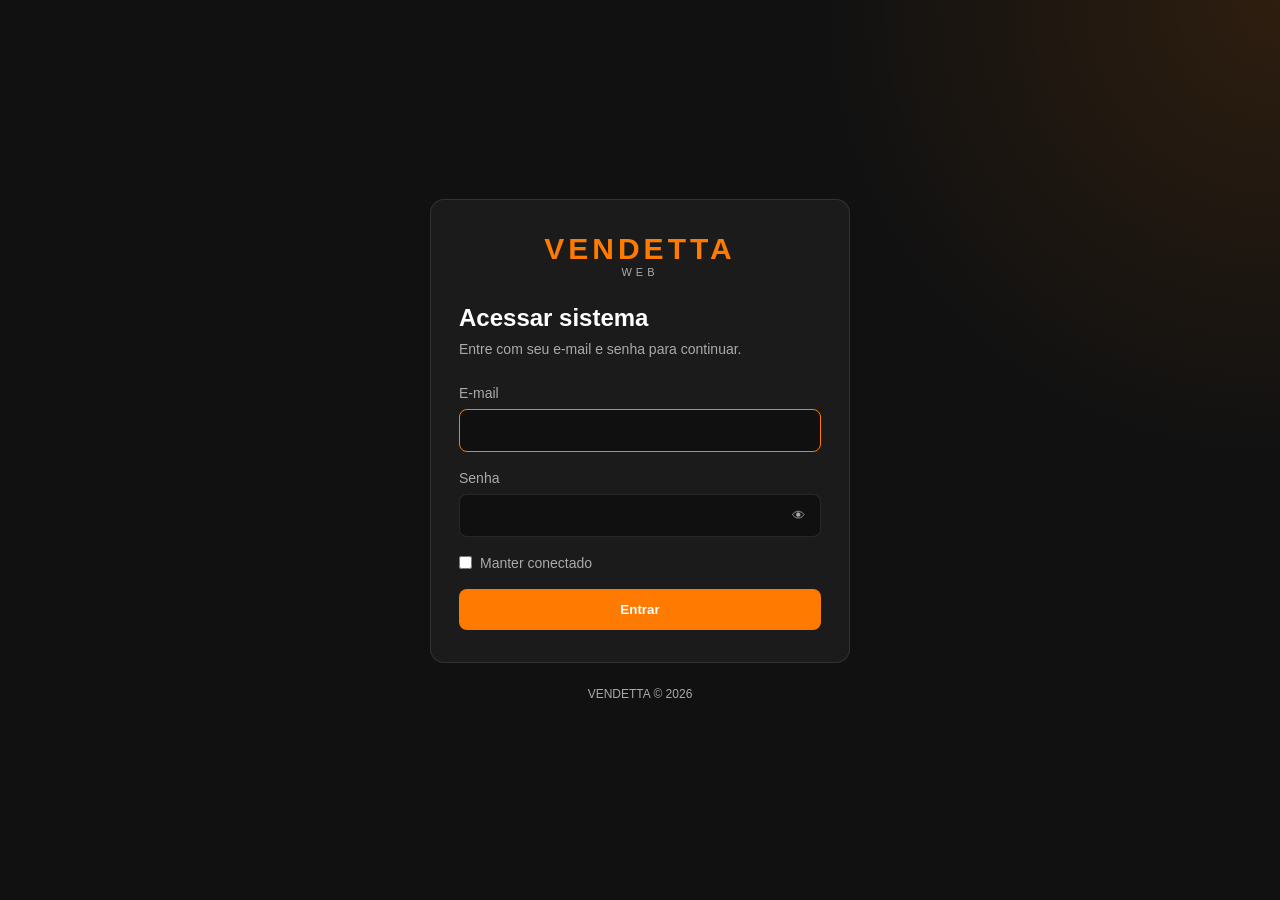
==== app.html @ 0b942e64 "." ====
<!DOCTYPE html>
<html lang="pt-BR">
<head>
    <meta charset="UTF-8">
    <meta name="viewport" content="width=device-width, initial-scale=1.0">
    <link rel="icon" href="data:image/svg+xml,%3Csvg xmlns=%27http://www.w3.org/2000/svg%27 viewBox=%270 0 64 64%27%3E%3Crect width=%2764%27 height=%2764%27 rx=%2714%27 fill=%27%23111%27/%3E%3Ctext x=%2732%27 y=%2748%27 font-family=%27Arial%27 font-size=%2744%27 font-weight=%27bold%27 text-anchor=%27middle%27 fill=%27%23ff7a00%27%3EV%3C/text%3E%3C/svg%3E">
    <title>Vendetta WEB</title>
    <link rel="stylesheet" href="assets/css/base.css">
    <link rel="stylesheet" href="assets/css/components.css">
    <link rel="stylesheet" href="assets/css/calculadora.css">
    <link rel="stylesheet" href="assets/css/encomendas.css">
    <link rel="stylesheet" href="assets/css/perimetros.css">
    <link rel="stylesheet" href="assets/css/horario.css">
    <link rel="stylesheet" href="assets/css/crafts.css">
    <link rel="stylesheet" href="assets/css/crafts-calculo.css">
    <link rel="stylesheet" href="assets/css/rotas.css">
    <link rel="stylesheet" href="assets/css/sidebar.css">
    <script src="assets/js/config.js"></script>
    <script src="assets/js/auth.js"></script>
    <script>protegerPagina();</script>
</head>
<body>
    <button class="sidebar-toggle" id="sidebarToggle" type="button" aria-label="Abrir menu" aria-expanded="false">☰</button>
    <div class="sidebar-backdrop" id="sidebarBackdrop"></div>
    <div class="app-layout">
        <aside class="sidebar" id="sidebar">
            <a class="sidebar-brand" href="#" onclick="mostrarPagina('crafts', document.querySelector('[data-page=crafts]')); return false;">
                <span class="brand-name">VENDETTA</span>
                <span class="brand-subtitle">WEB</span>
            </a>
            <div class="sidebar-section-label">MENU PRINCIPAL</div>
            <nav class="sidebar-menu" aria-label="Menu principal">
                <button class="menu-btn active" data-page="crafts" onclick="mostrarPagina('crafts', this)">
                    <span class="menu-icon">▤</span><span>Crafts</span>
                </button>
                <button class="menu-btn" data-page="encomendas" onclick="mostrarPagina('encomendas', this)">
                    <span class="menu-icon">▣</span><span>Encomendas</span>
                </button>
                <button class="menu-btn" data-page="perimetros" onclick="mostrarPagina('perimetros', this)">
                    <span class="menu-icon">◎</span><span>Perímetros</span>
                </button>
                <button class="menu-btn" data-page="rotas" onclick="mostrarPagina('rotas', this)">
                    <span class="menu-icon">➜</span><span>Rotas</span>
                </button>
                <button class="menu-btn" data-page="horario" onclick="mostrarPagina('horario', this)">
                    <span class="menu-icon">◷</span><span>Horário de Pista</span>
                </button>
            </nav>
            <div class="sidebar-bottom">
                <div class="sidebar-user">Olá, <strong id="usuarioLogado">Carregando...</strong></div>
                <button type="button" class="sidebar-logout" onclick="logout()">↪ <span>Sair</span></button>
            </div>
        </aside>
        <div class="app-main">
            <header class="mobile-header">
                <span>VENDETTA <small>WEB</small></span>
            </header>
    <main class="container">
        <!-- AVISO: dados antigos salvos só neste navegador -->
        <div id="avisoMigracao" class="aviso-app so-editor hidden">
            <div>
                <strong>Dados antigos encontrados neste navegador</strong>
                <p id="avisoMigracaoTexto"></p>
            </div>
            <div class="aviso-app-acoes">
                <button type="button" id="btnMigrar" class="btn-primary" onclick="executarMigracao()">Enviar para o banco</button>
                <button type="button" class="btn-secondary" onclick="dispensarMigracao()">Agora não</button>
            </div>
        </div>

<!-- ENCOMENDAS  -->
        <section id="pagina-encomendas" class="pagina hidden">
            <div class="page-header">
                <div>
                    <span class="section-label">
                        ENCOMENDAS
                    </span>
                    <h1>
                        Gerenciamento de Encomendas
                    </h1>
                    <p>
                        Crie e acompanhe as encomendas dos produtos.
                    </p>
                </div>
                <button type="button" class="btn-primary so-editor" onclick="abrirModalEncomenda()">
                    + Nova Encomenda
                </button>
            </div>
            <!-- ESTATISTICAS -->
            <div class="encomendas-stats">
                <div class="stat-card">
                    <span class="stat-icon">
                        📦
                    </span>
                    <div>
                        <small>
                            Total
                        </small>
                        <strong id="totalEncomendas">
                            0
                        </strong>
                    </div>
                </div>
                <div class="stat-card">
                    <span class="stat-icon">
                        🟠
                    </span>
                    <div>
                        <small>
                            Pendentes
                        </small>
                        <strong id="encomendasPendentes">
                            0
                        </strong>
                    </div>
                </div>
                <div class="stat-card">
                    <span class="stat-icon">
                        🟢
                    </span>
                    <div>
                        <small>
                            Concluídas
                        </small>
                        <strong id="encomendasConcluidas">
                            0
                        </strong>
                    </div>
                </div>
            </div>
            <!-- FILTROS  -->
            <div class="card encomendas-filtros">
                <div class="input-group">
                    <label for="pesquisaEncomenda">
                        Pesquisar
                    </label>
                    <input type="text" id="pesquisaEncomenda" placeholder="Produto ou cliente..."
                        oninput="mostrarEncomendas()">
                </div>
                <div class="input-group">
                    <label for="filtroProdutoEncomenda">
                        Produto
                    </label>
                    <select id="filtroProdutoEncomenda" onchange="mostrarEncomendas()">
                        <option value="">
                            Todos os produtos
                        </option>
                    </select>
                </div>
                <div class="input-group">
                    <label for="filtroStatusEncomenda">
                        Status
                    </label>
                    <select id="filtroStatusEncomenda" onchange="mostrarEncomendas()">
                        <option value="">
                            Todos
                        </option>
                        <option value="Pendente">
                            Pendentes
                        </option>
                        <option value="Concluída">
                            Concluídas
                        </option>
                    </select>
                </div>
            </div>
            <!-- CARREGANDO / ERRO -->
            <div id="encomendasAviso" class="aviso-lista hidden"></div>
            <!-- LISTA -->
            <div id="listaEncomendas" class="encomendas-grid"></div>
            <!-- VAZIO  -->
            <div id="encomendasVazio" class="card empty-state hidden">
                <span>
                    📦
                </span>
                <h3>
                    Nenhuma encomenda encontrada
                </h3>
                <p>
                    Crie uma nova encomenda para começar.
                </p>
            </div>
            <!-- MODAL DE ENCOMENDAS -->
            <div id="modalEncomenda" class="modal-overlay hidden">
                <div class="modal-card">
                    <!-- CABEÇALHO -->
                    <div class="modal-header">
                        <div>
                            <span class="section-label">
                                ENCOMENDAS
                            </span>
                            <h2 id="modalEncomendaTitulo">
                                Nova Encomenda
                            </h2>
                        </div>
                        <button type="button" class="modal-close" onclick="fecharModalEncomenda()">
                            ×
                        </button>
                    </div>
                    <!-- FORMULÁRIO -->
                    <form id="formEncomenda" onsubmit="salvarEncomenda(event)">
                        <input type="hidden" id="encomendaId">
                        <!-- CAMPOS -->
                        <div class="form-grid">
                            <!-- PRODUTO -->
                            <div class="input-group">
                                <label for="encomendaProduto">
                                    Produto
                                </label>
                                <select id="encomendaProduto" onchange="atualizarValorEncomenda()" required>
                                    <option value="">
                                        Selecione um produto
                                    </option>
                                </select>
                            </div>
                            <!-- QUANTIDADE -->
                            <div class="input-group">
                                <label for="encomendaQuantidade">
                                    Quantidade
                                </label>
                                <input type="number" id="encomendaQuantidade" min="1" value="1"
                                    oninput="atualizarValorEncomenda()" required>
                            </div>
                            <!-- TIPO -->
                            <div class="input-group">
                                <label for="encomendaTipo">
                                    Tipo de Cliente
                                </label>
                                <select id="encomendaTipo" onchange="atualizarValorEncomenda()" required>
                                    <option value="CNPJ">
                                        CNPJ
                                    </option>
                                    <option value="CPF">
                                        CPF
                                    </option>
                                    <option value="Parceria">
                                        Parceria
                                    </option>
                                    <option value="Aliado">
                                        Aliado
                                    </option>
                                </select>
                            </div>
                            <!-- CLIENTE -->
                            <div class="input-group">
                                <label for="encomendaCliente">
                                    Cliente
                                </label>
                                <input type="text" id="encomendaCliente" placeholder="Nome do Cliente...">
                            </div>
                        </div>
                        <!-- VALOR -->
                        <div id="valorEncomendaPreview" class="valor-encomenda-preview">
                            Selecione um produto
                        </div>
                        <!-- OBSERVAÇÕES -->
                        <div class="input-group">
                            <label for="encomendaObservacoes">
                                Observações
                            </label>
                            <textarea id="encomendaObservacoes" rows="4"
                                placeholder="Observações da encomenda..."></textarea>
                        </div>
                        <!-- BOTÕES -->
                        <div class="modal-actions">
                            <button type="button" class="btn-secondary" onclick="fecharModalEncomenda()">
                                Cancelar
                            </button>
                            <button type="submit" class="btn-primary">
                                Salvar Encomenda
                            </button>
                        </div>
                    </form>
                </div>
            </div>
        </section>

        <!-- ======================================
             PERÍMETROS (somente visualização; dados em dados-perimetros.js)
        ======================================= -->

        <section id="pagina-perimetros" class="pagina hidden">

            <div class="page-title">
                <span class="result-label">PERÍMETROS</span>
                <h1>Perímetros</h1>
                <p>Escolha um perímetro para ver a imagem.</p>
            </div>

            <div class="card">
                <h2>Visualizar perímetro</h2>

                <div class="form-group">
                    <label for="perimetroSelect">Perímetro</label>
                    <select id="perimetroSelect" onchange="mostrarPerimetro()">
                        <option value="">Selecione um perímetro</option>
                    </select>
                </div>

                <div id="perimetroVazio" class="perimetro-vazio"></div>

                <div id="perimetroViewer" class="perimetro-viewer hidden">
                    <div class="perimetro-viewer-header">
                        <div>
                            <h3 id="perimetroNome"></h3>
                            <small id="perimetroDescricao"></small>
                        </div>
                        <div class="perimetro-actions">
                            <button type="button" class="btn-editar-perimetro" onclick="abrirImagemPerimetro()">Ampliar</button>
                        </div>
                    </div>

                    <div class="perimetro-imagem-wrap">
                        <p id="perimetroAviso" class="perimetro-carregando hidden"></p>
                        <img id="perimetroImagem" alt="" onclick="abrirImagemPerimetro()">
                    </div>
                </div>
            </div>

            <!-- AMPLIAR -->
            <div id="perimetroLightbox" class="perimetro-lightbox hidden" onclick="fecharImagemPerimetro()">
                <button type="button" class="perimetro-lightbox-fechar" aria-label="Fechar" onclick="fecharImagemPerimetro()">×</button>
                <img id="perimetroLightboxImg" alt="">
            </div>

        </section>


        <!-- ======================================
             HORÁRIO DE PISTA
        ======================================= -->

        <section id="pagina-horario" class="pagina hidden">

            <div class="page-title">
                <span class="result-label">HORÁRIO DE PISTA</span>
                <h1>Horário de Pista</h1>
                <p>Informe o horário do jogo e descubra que horas será meia-noite no jogo.
                    10 minutos de Brasília equivalem a 1 hora no jogo.</p>
            </div>

            <div class="card">
                <h2>Calcular meia-noite</h2>

                <form id="formHorario" onsubmit="calcularHorarioPista(event)">
                    <div class="horario-campos">
                        <div class="form-group">
                            <label for="horarioJogo">Horário no jogo</label>
                            <input type="time" id="horarioJogo" step="60" required>
                        </div>

                    </div>

                    <button type="submit" class="btn-primary">Calcular</button>
                </form>
            </div>

            <div id="horarioResultado" class="card hidden">
                <span class="result-label">PRÓXIMA MEIA-NOITE NO JOGO</span>
                <div id="horarioMeiaNoite" class="horario-grande">--:--:--</div>
                <div id="horarioMeiaNoiteDia" class="horario-dia"></div>

                <div class="horario-stats">
                    <div class="horario-stat">
                        <span>Faltam (tempo real)</span>
                        <strong id="horarioFaltam">--</strong>
                    </div>
                    <div class="horario-stat">
                        <span>Horas de jogo até lá</span>
                        <strong id="horarioFaltamJogo">--</strong>
                    </div>
                    <div class="horario-stat">
                        <span>Agora no jogo (estimado)</span>
                        <strong id="horarioAgoraJogo">--:--</strong>
                    </div>
                </div>

                <h3 class="horario-subtitulo">Próximas meias-noites</h3>
                <ul id="horarioLista" class="horario-lista"></ul>

                <p id="horarioBase" class="horario-base"></p>

                <button type="button" class="btn-secondary" onclick="limparHorarioPista()">Limpar</button>
            </div>

        </section>


        <!-- ======================================
             CRAFTS (somente visualização; dados em dados-crafts.js)
        ======================================= -->

        <section id="pagina-crafts" class="pagina">

            <div class="page-title">
                <span class="result-label">CRAFTS</span>
                <h1>Crafts</h1>
                <p>Consulte os materiais de cada craft. Clique em um craft para calcular a quantidade, os intermediários, o total de matéria-prima e o valor.</p>
            </div>

            <div class="card crafts-filtros">
                <div class="form-group">
                    <label for="pesquisaCraft">Pesquisar</label>
                    <input type="text" id="pesquisaCraft" placeholder="Nome do craft ou do material..." oninput="mostrarCrafts()">
                </div>

                <div class="form-group">
                    <label for="filtroCategoriaCraft">Categoria</label>
                    <select id="filtroCategoriaCraft" onchange="mostrarCrafts()">
                        <option value="">Todas as categorias</option>
                    </select>
                </div>
            </div>

            <div id="listaCrafts" class="crafts-grid"></div>
            <div id="craftsVazio" class="perimetro-vazio hidden"></div>

            <!-- JANELA: quantidade e materiais necessários -->
            <div id="craftModal" class="craft-modal-overlay hidden" onclick="fecharCraft(event)">
                <div class="craft-modal" role="dialog" aria-modal="true" aria-labelledby="craftModalTitulo">
                    <button type="button" class="craft-modal-fechar" aria-label="Fechar" onclick="fecharCraft()">×</button>

                    <span id="craftModalCategoria" class="craft-categoria"></span>
                    <h2 id="craftModalTitulo"></h2>
                    <p id="craftModalProduz" class="craft-modal-sub"></p>

                    <div class="form-group">
                        <label for="craftQuantidade">Quantidade desejada</label>
                        <input type="number" id="craftQuantidade" min="1" step="1" inputmode="numeric" oninput="calcularCraftSelecionado()">
                    </div>

                    <div id="craftResultado"></div>
                </div>
            </div>

        </section>

        <!-- ======================================
             ROTAS (somente visualização; dados em dados-rotas.js)
        ======================================= -->

        <section id="pagina-rotas" class="pagina hidden">

            <div class="page-title">
                <span class="result-label">ROTAS</span>
                <h1>Rotas</h1>
                <p>Escolha uma rota para ver a imagem.</p>
            </div>

            <div class="card">
                <h2>Visualizar rota</h2>

                <div class="form-group">
                    <label for="rotaSelect">Rota</label>
                    <select id="rotaSelect" onchange="mostrarRota()">
                        <option value="">Selecione uma rota</option>
                    </select>
                </div>

                <div id="rotaVazio" class="perimetro-vazio"></div>

                <div id="rotaViewer" class="perimetro-viewer hidden">
                    <div class="perimetro-viewer-header">
                        <div>
                            <h3 id="rotaNome"></h3>
                            <small id="rotaDescricao"></small>
                        </div>
                        <div class="perimetro-actions">
                            <button type="button" class="btn-editar-perimetro" onclick="abrirImagemRota()">Ampliar</button>
                        </div>
                    </div>

                    <div class="perimetro-imagem-wrap">
                        <p id="rotaAviso" class="perimetro-carregando hidden"></p>
                        <img id="rotaImagem" alt="" onclick="abrirImagemRota()">
                    </div>
                </div>
            </div>

            <!-- AMPLIAR -->
            <div id="rotaLightbox" class="perimetro-lightbox hidden" onclick="fecharImagemRota()">
                <button type="button" class="perimetro-lightbox-fechar" aria-label="Fechar" onclick="fecharImagemRota()">×</button>
                <img id="rotaLightboxImg" alt="">
            </div>

        </section>

    </main>
    <!-- ==========================================
         FOOTER
    =========================================== -->
    <footer class="app-footer">
        <p>VENDETTA © 2026</p>
    </footer>
        </div><!-- /.app-main -->
    </div><!-- /.app-layout -->
    <script src="assets/js/api.js"></script>
    <script src="assets/js/dados.js"></script>
    <script src="assets/js/utils.js"></script>
    <script src="assets/js/navegacao.js"></script>
    <script src="assets/js/encomendas.js"></script>
    <script src="assets/js/dados-perimetros.js"></script>
    <script src="assets/js/perimetros.js"></script>
    <script src="assets/js/horario.js"></script>
    <script src="assets/js/dados-crafts.js"></script>
    <script src="assets/js/crafts.js"></script>
    <script src="assets/js/dados-rotas.js"></script>
    <script src="assets/js/rotas.js"></script>
    <script src="assets/js/sidebar.js"></script>
    <script src="assets/js/migracao.js"></script>
    <script src="assets/js/main.js"></script>
</body>
</html>
---- assets/css/base.css ----
* {
    margin: 0;
    padding: 0;
    box-sizing: border-box;
}

:root {
    --orange: #ff7a00;
    --orange-light: #ff9d3d;
    --black: #111111;
    --black-light: #1b1b1b;
    --white: #ffffff;
    --gray: #aaaaaa;
    --border: rgba(255, 255, 255, 0.10);
}

body {
    min-height: 100vh;
    background: radial-gradient(circle at top right, rgba(255, 122, 0, 0.12), transparent 30%), var(--black);
    color: var(--white);
    font-family: Arial, Helvetica, sans-serif;
}

/* ==========================================
   HEADER
========================================== */

.header {
    padding: 25px;
    text-align: center;
    border-bottom: 1px solid var(--border);
}

.logo {
    display: flex;
    flex-direction: column;
    align-items: center;
}

.logo span {
    color: var(--orange);
    font-size: 30px;
    font-weight: 900;
    letter-spacing: 4px;
}

.logo small {
    color: var(--gray);
    font-size: 11px;
    letter-spacing: 4px;
}

/* ==========================================
   MENU
========================================== */

.menu {
    display: flex;
    justify-content: center;
    gap: 10px;
    padding: 15px;
    background: var(--black-light);
    border-bottom: 1px solid var(--border);
}

.menu-btn {
    border: none;
    background: transparent;
    color: var(--gray);
    padding: 12px 20px;
    border-radius: 8px;
    cursor: pointer;
    font-weight: bold;
    transition: 0.2s;
}

.menu-btn:hover {
    color: var(--white);
    background: rgba(255, 122, 0, 0.08);
}

.menu-btn.active {
    color: var(--white);
    background: var(--orange);
}

/* ==========================================
   CONTAINER
========================================== */

.container {
    width: min(1100px, 92%);
    margin: 40px auto;
}

/* ==========================================
   PÁGINAS
========================================== */

.pagina {
    animation: aparecer 0.25s ease;
}

.hidden {
    display: none !important;
}

@keyframes aparecer {
    from {
        opacity: 0;
        transform: translateY(8px);
    }
    to {
        opacity: 1;
        transform: translateY(0);
    }
}
---- assets/css/components.css ----
/* ==========================================
   HERO
========================================== */

.hero {
    margin-bottom: 30px;
}

.hero h1 {
    font-size: 36px;
    margin-bottom: 10px;
}

.hero p,
.page-title p {
    color: var(--gray);
    line-height: 1.6;
}

/* ==========================================
   PAGE TITLE
========================================== */

.page-title {
    margin-bottom: 30px;
}

.page-title h1 {
    font-size: 34px;
    margin: 8px 0;
}

.result-label {
    color: var(--orange);
    font-size: 12px;
    font-weight: bold;
    letter-spacing: 2px;
}

/* ==========================================
   CARD
========================================== */

.card {
    background: var(--black-light);
    border: 1px solid var(--border);
    border-radius: 14px;
    padding: 25px;
    margin-bottom: 25px;
}

.card h2 {
    margin-bottom: 20px;
}

.subtitle {
    margin: 25px 0 15px;
}

/* ==========================================
   FORM
========================================== */

.form-group {
    margin-bottom: 18px;
}

.form-group label {
    display: block;
    margin-bottom: 8px;
    color: var(--gray);
    font-size: 14px;
}

input,
select {
    width: 100%;
    padding: 13px 15px;
    border-radius: 8px;
    border: 1px solid var(--border);
    background: #101010;
    color: var(--white);
    outline: none;
}

input:focus,
select:focus {
    border-color: var(--orange);
}

/* ==========================================
   BOTÕES
========================================== */

button {
    font-family: inherit;
}

.btn-primary,
.btn-secondary,
.btn-add {
    border: none;
    border-radius: 8px;
    padding: 13px 18px;
    cursor: pointer;
    font-weight: bold;
    transition: 0.2s;
}

.btn-primary {
    width: 100%;
    background: var(--orange);
    color: var(--white);
}

.btn-primary:hover {
    background: var(--orange-light);
    transform: translateY(-1px);
}

.btn-secondary {
    margin-top: 20px;
    background: #2a2a2a;
    color: var(--white);
}

.btn-secondary:hover {
    background: #333;
}

.btn-add {
    background: rgba(255, 122, 0, 0.12);
    color: var(--orange);
    border: 1px solid rgba(255, 122, 0, 0.3);
    margin-bottom: 15px;
}

.btn-add:hover {
    background: rgba(255, 122, 0, 0.2);
}

.save-btn {
    margin-top: 5px;
}

/* ==========================================
   AVISOS
========================================== */
.aviso-app {
    display: flex;
    align-items: center;
    justify-content: space-between;
    gap: 20px;
    margin-bottom: 24px;
    padding: 18px 20px;
    border: 1px solid rgba(255, 122, 0, 0.35);
    border-radius: 12px;
    background: rgba(255, 122, 0, 0.08);
}

.aviso-app strong {
    color: var(--orange);
}

.aviso-app p {
    margin-top: 6px;
    color: var(--gray);
    font-size: 14px;
    line-height: 1.5;
}

.aviso-app-acoes {
    display: flex;
    flex-shrink: 0;
    gap: 10px;
}

.aviso-app-acoes button {
    width: auto;
    margin-top: 0;
    white-space: nowrap;
}

.aviso-lista {
    margin-bottom: 20px;
    padding: 18px 20px;
    border: 1px solid var(--border);
    border-radius: 12px;
    background: var(--black-light);
    color: var(--gray);
    font-size: 14px;
    text-align: center;
}

.aviso-lista.erro {
    border-color: rgba(255, 80, 80, 0.35);
    background: rgba(255, 80, 80, 0.08);
    color: #ff7777;
}

.aviso-lista button {
    display: block;
    width: auto;
    margin: 12px auto 0;
    padding: 9px 16px;
}

@media (max-width: 700px) {
    .aviso-app {
        flex-direction: column;
        align-items: stretch;
    }

    .aviso-app-acoes {
        flex-direction: column;
    }
}

/* ==========================================
   CONTA SOMENTE LEITURA
   (a classe é aplicada no <body> pelo api.js)
========================================== */
.somente-leitura .so-editor {
    display: none !important;
}
---- assets/css/calculadora.css ----
/* ==========================================
   RESULTADO
========================================== */

.resultado {
    background: var(--black-light);
    border: 1px solid var(--border);
    border-radius: 14px;
    padding: 25px;
    margin-top: 25px;
}

.result-header {
    margin-bottom: 20px;
}

.result-header h2 {
    margin-top: 8px;
}

.crafts-info {
    color: var(--gray);
    font-size: 15px;
}

/* ==========================================
   MATERIAIS
========================================== */

.resultado-subtitulo {
    margin-top: 20px;
    margin-bottom: 10px;
    padding-bottom: 10px;
    border-bottom: 1px solid var(--border);
    color: var(--orange);
    font-weight: bold;
}

.resultado-subtitulo.intermediario {
    margin-top: 25px;
}

.resultado-linha {
    display: flex;
    justify-content: space-between;
    align-items: center;
    gap: 15px;
    padding: 9px 5px;
    border-bottom: 1px solid rgba(255, 255, 255, 0.04);
}

.resultado-linha strong {
    color: var(--white);
}

.formula {
    color: var(--gray);
    font-size: 12px;
    margin-left: 5px;
}

/* ==========================================
   TOTAL DE CADA MATERIAL
========================================== */

.total-materiais {
    margin-top: 30px;
    padding: 20px;
    border-left: 3px solid var(--orange);
    background: rgba(255, 122, 0, 0.04);
    border-radius: 8px;
}

.total-materiais h3 {
    margin-bottom: 15px;
    font-size: 17px;
}

.total-material-linha {
    display: flex;
    justify-content: space-between;
    align-items: center;
    padding: 7px 0;
    border-bottom: 1px solid rgba(255, 255, 255, 0.05);
}

.total-material-linha:last-child {
    border-bottom: none;
}

.total-material-linha strong {
    color: var(--orange);
}

/* ==========================================
   VALORES
========================================== */

.valores {
    margin-top: 20px;
}

.valor-linha {
    display: flex;
    justify-content: space-between;
    align-items: center;
    padding: 12px 5px;
    border-bottom: 1px solid rgba(255, 255, 255, 0.06);
}

.valor-linha strong {
    color: var(--orange);
}

.valor-linha small {
    color: var(--gray);
    margin-left: 8px;
}

.valor-vazio {
    color: var(--gray);
    padding: 10px 0;
}

/* ==========================================
   CADASTRO DE MATERIAIS
========================================== */

.material-row {
    display: grid;
    grid-template-columns: 1fr 160px 45px;
    gap: 10px;
    margin-bottom: 10px;
}

.remove-material {
    border: none;
    border-radius: 8px;
    background: rgba(255, 50, 50, 0.15);
    color: #ff6666;
    font-size: 20px;
    cursor: pointer;
}

.remove-material:hover {
    background: rgba(255, 50, 50, 0.25);
}

/* ==========================================
   RECEITAS
========================================== */

.recipe-list {
    display: grid;
    grid-template-columns: repeat(auto-fit, minmax(280px, 1fr));
    gap: 18px;
}

.recipe-card {
    background: var(--black-light);
    border: 1px solid var(--border);
    border-radius: 12px;
    padding: 20px;
}

.recipe-card h3 {
    margin-bottom: 15px;
    color: var(--orange);
}

.recipe-material {
    display: flex;
    justify-content: space-between;
    padding: 7px 0;
    color: var(--gray);
}

.recipe-material strong {
    color: var(--white);
}

.delete-recipe {
    width: 100%;
    margin-top: 18px;
    padding: 10px;
    border: none;
    border-radius: 7px;
    cursor: pointer;
    background: rgba(255, 50, 50, 0.12);
    color: #ff7777;
}

.delete-recipe:hover {
    background: rgba(255, 50, 50, 0.22);
}

/* ==========================================
   FOOTER
========================================== */

footer {
    text-align: center;
    padding: 30px;
    color: var(--gray);
    font-size: 12px;
    border-top: 1px solid var(--border);
}

/* ==========================================
   RESPONSIVO
========================================== */

@media (max-width: 700px) {
    .menu {
        flex-direction: column;
    }
    .menu-btn {
        width: 100%;
    }
    .hero h1 {
        font-size: 28px;
    }
    .material-row {
        grid-template-columns: 1fr;
    }
    .remove-material {
        height: 42px;
    }
    .resultado-linha {
        align-items: flex-start;
        flex-direction: column;
        gap: 4px;
    }
    .valor-linha {
        align-items: flex-start;
        flex-direction: column;
        gap: 5px;
    }
}
---- assets/css/encomendas.css ----
/* =====================================================
   ENCOMENDAS
===================================================== */

.encomendas-stats {
    display: grid;
    grid-template-columns: repeat(3, 1fr);
    gap: 15px;
    margin-bottom: 20px;
}

/* =====================================================
   FILTROS
===================================================== */

.encomendas-filtros {
    display: grid;
    grid-template-columns: 2fr 1fr 1fr;
    gap: 15px;
    margin-bottom: 20px;
}

/* =====================================================
   GRID
===================================================== */

.encomendas-grid {
    display: grid;
    grid-template-columns: repeat(auto-fill, minmax(300px, 1fr));
    gap: 18px;
}

/* =====================================================
   CARD
===================================================== */

.encomenda-card {
    background: #1b1b1b;
    border: 1px solid #303030;
    border-radius: 10px;
    padding: 20px;
    transition: 0.2s;
}

.encomenda-card:hover {
    border-color: #4a4a4a;
    transform: translateY(-2px);
    box-shadow: 0 8px 25px rgba(0, 0, 0, 0.2);
}

/* =====================================================
   CABEÇALHO
===================================================== */

.encomenda-card-header {
    display: flex;
    align-items: flex-start;
    justify-content: space-between;
    gap: 15px;
    margin-bottom: 15px;
}

.encomenda-card h3 {
    margin: 0 0 5px;
    color: #ffffff;
    font-size: 18px;
}

.encomenda-id {
    color: #777777;
    font-size: 11px;
}

/* =====================================================
   STATUS
===================================================== */

.encomenda-status {
    padding: 5px 9px;
    border-radius: 5px;
    font-size: 11px;
    font-weight: 700;
    white-space: nowrap;
}

.encomenda-status.pendente {
    color: #ff9d3d;
    background: rgba(255, 122, 0, 0.10);
    border: 1px solid rgba(255, 122, 0, 0.25);
}

.encomenda-status.concluida {
    color: #6ee7a0;
    background: rgba(110, 231, 160, 0.08);
    border: 1px solid rgba(110, 231, 160, 0.20);
}

/* =====================================================
   PRODUTO
===================================================== */

.encomenda-produto {
    padding: 14px;
    background: #151515;
    border-radius: 7px;
    margin-bottom: 15px;
}

.encomenda-produto span {
    display: block;
    color: #888888;
    font-size: 12px;
    margin-bottom: 4px;
}

.encomenda-produto strong {
    color: #ff7a00;
    font-size: 17px;
}

/* =====================================================
   INFORMAÇÕES
===================================================== */

.encomenda-info {
    display: flex;
    flex-direction: column;
    gap: 9px;
    padding-top: 14px;
    border-top: 1px solid #2d2d2d;
}

.encomenda-info-row {
    display: flex;
    justify-content: space-between;
    gap: 10px;
    font-size: 13px;
}

.encomenda-info-row span:first-child {
    color: #888888;
}

.encomenda-info-row span:last-child {
    color: #dddddd;
    text-align: right;
}

/* =====================================================
   VALOR
===================================================== */

.encomenda-valor {
    margin-top: 15px;
    padding: 12px;
    border-radius: 7px;
    background: rgba(255, 122, 0, 0.07);
    border: 1px solid rgba(255, 122, 0, 0.18);
}

.encomenda-valor small {
    display: block;
    color: #888888;
    margin-bottom: 3px;
}

.encomenda-valor strong {
    color: #ff7a00;
    font-size: 18px;
}

/* =====================================================
   OBSERVAÇÕES
===================================================== */

.encomenda-observacoes {
    margin-top: 14px;
    padding: 10px;
    background: #151515;
    border-radius: 6px;
    color: #999999;
    font-size: 12px;
    line-height: 1.5;
}

/* =====================================================
   AÇÕES
===================================================== */

.encomenda-actions {
    display: grid;
    grid-template-columns: 1fr 1fr;
    gap: 8px;
    margin-top: 17px;
}

.encomenda-actions button {
    border-radius: 6px;
    padding: 9px;
    cursor: pointer;
    font-weight: 600;
    transition: 0.2s;
}

.btn-concluir-encomenda {
    border: 1px solid rgba(110, 231, 160, 0.25);
    background: rgba(110, 231, 160, 0.08);
    color: #6ee7a0;
}

.btn-concluir-encomenda:hover {
    background: rgba(110, 231, 160, 0.15);
}

.btn-reabrir-encomenda {
    border: 1px solid rgba(255, 122, 0, 0.25);
    background: rgba(255, 122, 0, 0.08);
    color: #ff9d3d;
}

.btn-editar-encomenda {
    border: 1px solid #3c3c3c;
    background: #252525;
    color: #ffffff;
}

.btn-editar-encomenda:hover {
    border-color: #ff7a00;
    color: #ff7a00;
}

.btn-excluir-encomenda {
    border: 1px solid rgba(255, 70, 70, 0.25);
    background: rgba(255, 70, 70, 0.08);
    color: #ff6b6b;
}

.btn-excluir-encomenda:hover {
    background: rgba(255, 70, 70, 0.15);
}

/* =====================================================
   PREVIEW DO VALOR
===================================================== */

.valor-encomenda-preview {
    margin: 20px 0;
    padding: 15px;
    background: rgba(255, 122, 0, 0.07);
    border: 1px solid rgba(255, 122, 0, 0.20);
    border-radius: 8px;
    color: #bbbbbb;
    line-height: 1.7;
}

.valor-encomenda-preview strong {
    color: #ff7a00;
    font-size: 20px;
}

/* =====================================================
   RESPONSIVO
===================================================== */

@media (max-width: 800px) {
    .encomendas-stats {
        grid-template-columns: 1fr;
    }
    .encomendas-filtros {
        grid-template-columns: 1fr;
    }
}

@media (max-width: 500px) {
    .encomenda-card {
        padding: 16px;
    }
    .encomenda-actions {
        grid-template-columns: 1fr;
    }
}

/* =========================================
   ENCOMENDAS - LAYOUT E FORMATAÇÃO
========================================= */

#pagina-encomendas {
    width: 100%;
    max-width: 1200px;
    margin: 0 auto;
    padding: 24px 0 40px;
    color: #f5f5f5;
    box-sizing: border-box;
}

#pagina-encomendas * {
    box-sizing: border-box;
}

/* Cabeçalho */

#pagina-encomendas .page-header {
    display: flex;
    align-items: center;
    justify-content: space-between;
    gap: 24px;
    margin-bottom: 24px;
}

#pagina-encomendas .page-header h1 {
    margin: 8px 0;
    font-size: clamp(24px, 3vw, 34px);
    line-height: 1.2;
    font-weight: 700;
}

#pagina-encomendas .page-header p {
    margin: 0;
    color: #b8b8b8;
    line-height: 1.5;
}

#pagina-encomendas .section-label {
    color: #ff7900;
    font-size: 12px;
    font-weight: 700;
    letter-spacing: 2px;
}

/* Botões */
#pagina-encomendas .btn-primary,
#pagina-encomendas .btn-secondary,
#pagina-encomendas .logout-btn {
    min-height: 44px;
    padding: 12px 20px;
    border-radius: 9px;
    font-size: 14px;
    font-weight: 700;
    cursor: pointer;
    transition: background 0.2s, transform 0.2s;
}

#pagina-encomendas .btn-primary {
    background: #ff7900;
    color: #fff;
    border: 1px solid #ff7900;
}

#pagina-encomendas .btn-primary:hover {
    background: #e96e00;
    transform: translateY(-1px);
}

#pagina-encomendas .btn-secondary {
    background: #292929;
    color: #fff;
    border: 1px solid #414141;
}

#pagina-encomendas .logout-btn {
    background: #3a2020;
    color: #ff7777;
    border: 1px solid #673333;
}

/* Estatísticas */

#pagina-encomendas .encomendas-stats {
    display: grid;
    grid-template-columns: repeat(3, minmax(0, 1fr));
    gap: 16px;
    margin-bottom: 24px;
}

#pagina-encomendas .stat-card {
    display: flex;
    align-items: center;
    gap: 16px;
    min-width: 0;
    padding: 22px;
    background: #1b1b1b;
    border: 1px solid #333;
    border-radius: 14px;
}

#pagina-encomendas .stat-icon {
    display: flex;
    align-items: center;
    justify-content: center;
    width: 46px;
    height: 46px;
    flex-shrink: 0;
    border-radius: 12px;
    background: #292929;
    font-size: 22px;
}

#pagina-encomendas .stat-card small {
    display: block;
    margin-bottom: 5px;
    color: #b5b5b5;
    font-size: 13px;
}

#pagina-encomendas .stat-card strong {
    display: block;
    font-size: 25px;
    line-height: 1.2;
}

/* Cartões */

#pagina-encomendas .card {
    background: #1b1b1b;
    border: 1px solid #353535;
    border-radius: 14px;
    padding: 24px;
    margin-bottom: 20px;
}

/* Pesquisa e filtros */

#pagina-encomendas .encomendas-filtros {
    display: grid;
    grid-template-columns: minmax(0, 2fr) minmax(180px, 1fr) minmax(160px, 1fr);
    gap: 16px;
    align-items: end;
    margin-bottom: 20px;
}

#pagina-encomendas .input-group {
    display: flex;
    flex-direction: column;
    gap: 8px;
    min-width: 0;
}

#pagina-encomendas .input-group label {
    color: #eaeaea;
    font-size: 14px;
    font-weight: 600;
}

#pagina-encomendas input,
#pagina-encomendas select,
#pagina-encomendas textarea {
    width: 100%;
    min-width: 0;
    padding: 12px 14px;
    color: #f5f5f5;
    background: #101010;
    border: 1px solid #383838;
    border-radius: 8px;
    outline: none;
    font: inherit;
}

#pagina-encomendas input:focus,
#pagina-encomendas select:focus,
#pagina-encomendas textarea:focus {
    border-color: #ff7900;
    box-shadow: 0 0 0 2px rgb(255 121 0 / 15%);
}

#pagina-encomendas input::placeholder,
#pagina-encomendas textarea::placeholder {
    color: #888;
}

/* Lista de encomendas */

#pagina-encomendas .encomendas-grid {
    display: grid;
    grid-template-columns: repeat(2, minmax(0, 1fr));
    gap: 16px;
}

#pagina-encomendas .encomenda-card {
    min-width: 0;
    padding: 20px;
    background: #1b1b1b;
    border: 1px solid #353535;
    border-radius: 14px;
}

#pagina-encomendas .encomenda-card h3 {
    margin: 0 0 12px;
    overflow-wrap: anywhere;
}

#pagina-encomendas .encomenda-card p {
    color: #c5c5c5;
    line-height: 1.6;
    overflow-wrap: anywhere;
}

/* Estado vazio */

#pagina-encomendas .empty-state {
    text-align: center;
    padding: 35px 20px;
}

#pagina-encomendas .empty-state > span {
    display: block;
    margin-bottom: 12px;
    font-size: 32px;
}

#pagina-encomendas .empty-state h3 {
    margin: 0 0 8px;
}

#pagina-encomendas .empty-state p {
    margin: 0;
    color: #b8b8b8;
}

/* Modal */

#pagina-encomendas .modal-overlay {
    position: fixed;
    inset: 0;
    z-index: 9999;
    display: flex;
    align-items: center;
    justify-content: center;
    padding: 20px;
    background: rgb(0 0 0 / 75%);
    overflow-y: auto;
}

#pagina-encomendas .modal-card {
    width: 100%;
    max-width: 720px;
    max-height: calc(100vh - 40px);
    overflow-y: auto;
    padding: 26px;
    color: #f5f5f5;
    background: #1b1b1b;
    border: 1px solid #383838;
    border-radius: 16px;
    box-shadow: 0 20px 60px rgb(0 0 0 / 40%);
}

#pagina-encomendas .modal-header {
    display: flex;
    justify-content: space-between;
    align-items: flex-start;
    gap: 16px;
    margin-bottom: 24px;
}

#pagina-encomendas .modal-header h2 {
    margin: 8px 0 0;
}

#pagina-encomendas .modal-close {
    width: 38px;
    height: 38px;
    border: 1px solid #444;
    border-radius: 8px;
    background: #292929;
    color: #fff;
    font-size: 24px;
    cursor: pointer;
}

#pagina-encomendas .form-grid {
    display: grid;
    grid-template-columns: repeat(2, minmax(0, 1fr));
    gap: 18px;
    margin-bottom: 20px;
}

#pagina-encomendas .valor-encomenda-preview {
    margin: 18px 0;
    padding: 16px;
    background: #292015;
    border: 1px solid #65401d;
    border-radius: 10px;
    color: #ffad57;
    font-weight: 700;
}

#pagina-encomendas .modal-actions {
    display: flex;
    flex-wrap: wrap;
    justify-content: flex-end;
    gap: 10px;
    margin-top: 22px;
}

/* Esconder elementos */

#pagina-encomendas .hidden {
    display: none !important;
}

/* Responsividade */

@media (max-width: 768px) {
    #pagina-encomendas {
        padding: 18px 0 30px;
    }
    #pagina-encomendas .page-header {
        align-items: stretch;
        flex-direction: column;
        gap: 16px;
    }
    #pagina-encomendas .page-header .btn-primary {
        width: 100%;
    }
    #pagina-encomendas .encomendas-stats {
        grid-template-columns: 1fr;
    }
    #pagina-encomendas .encomendas-filtros {
        grid-template-columns: 1fr;
    }
    #pagina-encomendas .encomendas-grid {
        grid-template-columns: 1fr;
    }
    #pagina-encomendas .form-grid {
        grid-template-columns: 1fr;
    }
    #pagina-encomendas .card {
        padding: 18px;
    }
    #pagina-encomendas .modal-card {
        padding: 20px;
    }
    #pagina-encomendas .modal-actions {
        flex-direction: column;
    }
    #pagina-encomendas .modal-actions button {
        width: 100%;
    }
}

/* ==========================================
   AJUSTES DE BOTÕES (cabeçalho e modal)
========================================== */
#pagina-encomendas .page-header .btn-primary {
    width: auto;
    flex-shrink: 0;
    white-space: nowrap;
}

#pagina-encomendas .modal-actions {
    display: flex;
    justify-content: flex-end;
    align-items: center;
    gap: 12px;
}

#pagina-encomendas .modal-actions .btn-primary,
#pagina-encomendas .modal-actions .btn-secondary {
    width: auto;
    margin-top: 0;
}

@media (max-width: 500px) {
    #pagina-encomendas .page-header .btn-primary,
    #pagina-encomendas .modal-actions .btn-primary,
    #pagina-encomendas .modal-actions .btn-secondary {
        width: 100%;
    }

    #pagina-encomendas .modal-actions {
        flex-direction: column-reverse;
    }
}
---- assets/css/perimetros.css ----
/* ==========================================
   PERÍMETROS
========================================== */
#pagina-perimetros .card h2 {
    margin-bottom: 20px;
}

/* Estado vazio */
.perimetro-vazio {
    padding: 22px;
    border: 1px dashed var(--border);
    border-radius: 10px;
    background: #151515;
    color: var(--gray);
    font-size: 14px;
    text-align: center;
}

/* Visualização */
.perimetro-viewer {
    animation: aparecer 0.25s ease;
}

.perimetro-viewer-header {
    display: flex;
    align-items: flex-start;
    justify-content: space-between;
    gap: 15px;
    margin-bottom: 15px;
}

.perimetro-viewer-header h3 {
    margin: 0 0 4px;
    color: var(--white);
    font-size: 20px;
}

.perimetro-viewer-header small {
    color: #777777;
    font-size: 12px;
}

.perimetro-actions {
    display: flex;
    flex-wrap: wrap;
    gap: 8px;
}

.perimetro-actions button {
    padding: 9px 14px;
    border-radius: 6px;
    cursor: pointer;
    font-weight: 600;
    transition: 0.2s;
}

.btn-editar-perimetro {
    border: 1px solid #3c3c3c;
    background: #252525;
    color: var(--white);
}

.btn-editar-perimetro:hover {
    border-color: var(--orange);
    color: var(--orange);
}

.perimetro-imagem-wrap {
    padding: 10px;
    border: 1px solid var(--border);
    border-radius: 10px;
    background: #101010;
}

.perimetro-imagem-wrap img {
    display: block;
    max-width: 100%;
    max-height: 75vh;
    margin: 0 auto;
    border-radius: 6px;
    object-fit: contain;
    cursor: zoom-in;
}

/* Imagem ampliada */
.perimetro-lightbox {
    position: fixed;
    inset: 0;
    z-index: 9999;
    display: flex;
    align-items: center;
    justify-content: center;
    padding: 24px;
    background: rgb(0 0 0 / 88%);
    cursor: zoom-out;
}

.perimetro-lightbox img {
    max-width: 100%;
    max-height: 100%;
    border-radius: 8px;
    box-shadow: 0 20px 60px rgb(0 0 0 / 50%);
    object-fit: contain;
}

.perimetro-lightbox-fechar {
    position: absolute;
    top: 16px;
    right: 16px;
    width: 42px;
    height: 42px;
    border: 1px solid #444;
    border-radius: 8px;
    background: #292929;
    color: var(--white);
    font-size: 26px;
    cursor: pointer;
}

@media (max-width: 600px) {
    .perimetro-viewer-header {
        flex-direction: column;
    }
}

.perimetro-carregando {
    padding: 40px 10px;
    color: var(--gray);
    font-size: 14px;
    text-align: center;
}

#perimetroDescricao {
    display: block;
    max-width: 640px;
    color: var(--gray);
    font-size: 13px;
    line-height: 1.5;
}
---- assets/css/horario.css ----
/* ==========================================
   HORÁRIO DE PISTA
========================================== */
#pagina-horario .card h2 {
    margin-bottom: 20px;
}

.horario-campos {
    max-width: 320px;
}

#pagina-horario input[type="time"] {
    color-scheme: dark;
}

/* Resultado */
#horarioResultado {
    animation: aparecer 0.25s ease;
}

.horario-grande {
    margin: 10px 0 4px;
    color: var(--orange);
    font-size: 56px;
    font-weight: 800;
    letter-spacing: 2px;
    line-height: 1.1;
    font-variant-numeric: tabular-nums;
}

.horario-dia {
    margin-bottom: 24px;
    color: var(--gray);
    font-size: 14px;
}

.horario-stats {
    display: grid;
    grid-template-columns: repeat(auto-fit, minmax(190px, 1fr));
    gap: 12px;
    margin-bottom: 26px;
}

.horario-stat {
    padding: 16px;
    border: 1px solid var(--border);
    border-radius: 10px;
    background: #151515;
}

.horario-stat span {
    display: block;
    margin-bottom: 6px;
    color: var(--gray);
    font-size: 13px;
}

.horario-stat strong {
    color: var(--white);
    font-size: 24px;
    font-variant-numeric: tabular-nums;
}

.horario-subtitulo {
    margin: 0 0 10px;
    font-size: 16px;
}

.horario-lista {
    margin: 0 0 18px;
    padding: 0;
    list-style: none;
}

.horario-lista li {
    display: flex;
    align-items: center;
    justify-content: space-between;
    gap: 12px;
    padding: 12px 4px;
    border-bottom: 1px solid var(--border);
    font-size: 14px;
}

.horario-lista li:last-child {
    border-bottom: none;
}

.horario-lista li span {
    color: var(--gray);
}

.horario-lista li strong {
    color: var(--white);
    font-variant-numeric: tabular-nums;
}

.horario-lista li:first-child strong {
    color: var(--orange);
}

.horario-base {
    margin-bottom: 18px;
    color: #777777;
    font-size: 13px;
    line-height: 1.6;
}

@media (max-width: 600px) {
    .horario-campos {
        max-width: none;
    }

    .horario-grande {
        font-size: 40px;
    }
}
---- assets/css/crafts.css ----
/* ==========================================
   CRAFTS (somente visualização)
========================================== */
.crafts-filtros {
    display: grid;
    grid-template-columns: 2fr 1fr;
    gap: 16px;
}

.crafts-filtros .form-group {
    margin-bottom: 0;
}

.crafts-grid {
    display: grid;
    grid-template-columns: repeat(auto-fill, minmax(300px, 1fr));
    gap: 20px;
    margin-bottom: 20px;
}

.craft-card {
    padding: 20px;
    border: 1px solid #303030;
    border-radius: 10px;
    background: #1b1b1b;
    transition: 0.2s;
}

.craft-card:hover {
    border-color: rgba(255, 122, 0, 0.45);
}

.craft-card-header {
    display: flex;
    align-items: flex-start;
    justify-content: space-between;
    gap: 12px;
    margin-bottom: 16px;
    padding-bottom: 14px;
    border-bottom: 1px solid var(--border);
}

.craft-categoria {
    display: block;
    margin-bottom: 4px;
    color: var(--gray);
    font-size: 11px;
    font-weight: bold;
    letter-spacing: 1.5px;
    text-transform: uppercase;
}

.craft-card h3 {
    margin: 0;
    color: var(--white);
    font-size: 18px;
}

.craft-produz {
    flex-shrink: 0;
    padding: 4px 10px;
    border: 1px solid rgba(255, 122, 0, 0.3);
    border-radius: 999px;
    background: rgba(255, 122, 0, 0.12);
    color: var(--orange);
    font-size: 12px;
    font-weight: bold;
}

.craft-materiais {
    margin: 0;
    padding: 0;
    list-style: none;
}

.craft-materiais li {
    display: flex;
    align-items: center;
    justify-content: space-between;
    gap: 12px;
    padding: 9px 0;
    border-bottom: 1px solid #262626;
    font-size: 14px;
}

.craft-materiais li:last-child {
    border-bottom: none;
}

.craft-materiais li span {
    color: var(--gray);
}

.craft-materiais li em {
    margin-left: 8px;
    padding: 2px 7px;
    border: 1px solid #3c3c3c;
    border-radius: 999px;
    color: #8a8a8a;
    font-size: 11px;
    font-style: normal;
}

.craft-materiais li strong {
    flex-shrink: 0;
    color: var(--white);
    font-variant-numeric: tabular-nums;
}

.craft-observacao {
    margin: 14px 0 0;
    padding: 10px 12px;
    border-radius: 8px;
    background: #141414;
    color: var(--gray);
    font-size: 13px;
    line-height: 1.5;
}

@media (max-width: 700px) {
    .crafts-filtros {
        grid-template-columns: 1fr;
    }

    .crafts-grid {
        grid-template-columns: 1fr;
    }
}

/* ==========================================
   CARD CLICÁVEL + JANELA DE CÁLCULO
========================================== */
.craft-card {
    cursor: pointer;
}

.craft-card:focus-visible {
    outline: 2px solid var(--orange);
    outline-offset: 2px;
}

.craft-dica {
    margin: 14px 0 0;
    color: #6f6f6f;
    font-size: 12px;
    text-align: right;
    transition: 0.2s;
}

.craft-card:hover .craft-dica,
.craft-card:focus-visible .craft-dica {
    color: var(--orange);
}

.craft-modal-overlay {
    position: fixed;
    inset: 0;
    z-index: 9998;
    display: flex;
    align-items: center;
    justify-content: center;
    padding: 20px;
    background: rgb(0 0 0 / 72%);
}

.craft-modal {
    position: relative;
    width: min(640px, 100%);
    max-height: 92vh;
    padding: 28px;
    overflow-y: auto;
    border: 1px solid var(--border);
    border-radius: 14px;
    background: var(--black-light);
    animation: aparecer 0.2s ease;
}

.craft-modal h2 {
    margin: 0 44px 6px 0;
    font-size: 24px;
}

.craft-modal-sub {
    margin: 0 0 20px;
    color: var(--gray);
    font-size: 14px;
}

.craft-modal-fechar {
    position: absolute;
    top: 16px;
    right: 16px;
    width: 38px;
    height: 38px;
    border: 1px solid #3c3c3c;
    border-radius: 8px;
    background: #252525;
    color: var(--white);
    font-size: 22px;
    cursor: pointer;
}

.craft-modal-fechar:hover {
    border-color: var(--orange);
    color: var(--orange);
}

.craft-aviso {
    padding: 14px;
    border: 1px solid rgba(255, 80, 80, 0.35);
    border-radius: 8px;
    background: rgba(255, 80, 80, 0.08);
    color: #ff7777;
    font-size: 14px;
}

.craft-resumo {
    display: grid;
    grid-template-columns: repeat(3, 1fr);
    gap: 10px;
    margin-bottom: 22px;
}

.craft-resumo-item {
    padding: 14px;
    border: 1px solid var(--border);
    border-radius: 10px;
    background: #151515;
}

.craft-resumo-item span {
    display: block;
    margin-bottom: 4px;
    color: var(--gray);
    font-size: 12px;
}

.craft-resumo-item strong {
    color: var(--orange);
    font-size: 20px;
    font-variant-numeric: tabular-nums;
}

.craft-secao {
    margin-bottom: 20px;
}

.craft-secao:last-child {
    margin-bottom: 0;
}

.craft-secao-titulo {
    margin: 0 0 6px;
    color: var(--gray);
    font-size: 11px;
    letter-spacing: 1.5px;
    text-transform: uppercase;
}

@media (max-width: 600px) {
    .craft-modal {
        padding: 22px 18px;
    }

    .craft-resumo {
        gap: 8px;
    }

    .craft-resumo-item {
        padding: 10px;
    }

    .craft-resumo-item span {
        font-size: 11px;
        line-height: 1.3;
    }

    .craft-resumo-item strong {
        font-size: 17px;
    }
}
---- assets/css/crafts-calculo.css ----
/* =========================================================
   ABA CRAFTS - complementos do cálculo completo
   (detalhe dos intermediários, total geral e valores)
   Carregado depois de crafts.css.
========================================================= */

/* A janela passa a ter mais conteúdo: permite rolar dentro dela */
.craft-modal {
    max-height: 90vh;
    overflow-y: auto;
    overscroll-behavior: contain;
}

/* Fórmula ao lado do material: (quantidade por craft × crafts) */
.craft-formula {
    margin-left: 8px;
    font-size: 0.78em;
    font-weight: 400;
    color: rgba(255, 255, 255, 0.45);
    white-space: nowrap;
}

/* Cada intermediário ganha um filete laranja à esquerda */
.craft-secao-intermediario {
    border-left: 2px solid rgba(255, 122, 0, 0.5);
    padding-left: 12px;
}

.craft-secao-intermediario .craft-secao-titulo {
    color: #ff7a00;
}

/* Total geral em destaque */
.craft-secao-total .craft-secao-titulo {
    color: #ff7a00;
}

/* Valores em laranja */
.craft-secao-valores .craft-materiais strong {
    color: #ff7a00;
}
---- assets/css/rotas.css ----
/* ==========================================
   ROTAS
   Usa o mesmo visual dos Perímetros (perimetros.css).
========================================== */
#pagina-rotas .card h2 {
    margin-bottom: 20px;
}

#rotaDescricao {
    display: block;
    max-width: 640px;
    color: var(--gray);
    font-size: 13px;
    line-height: 1.5;
}
---- assets/css/sidebar.css ----
/* ==========================================
   LAYOUT COM BARRA LATERAL
========================================== */
.app-layout {
    display: flex;
    min-height: 100vh;
}

.app-main {
    flex: 1;
    min-width: 0;
    display: flex;
    flex-direction: column;
}

.app-main .container {
    flex: 1;
    width: min(1100px, 92%);
}

.app-footer {
    text-align: center;
    padding: 30px;
    color: var(--gray);
    font-size: 12px;
    border-top: 1px solid var(--border);
}

/* ==========================================
   SIDEBAR
========================================== */
.sidebar {
    position: sticky;
    top: 0;
    flex: 0 0 260px;
    width: 260px;
    height: 100vh;
    display: flex;
    flex-direction: column;
    padding: 24px 16px;
    background: var(--black-light);
    border-right: 1px solid var(--border);
    overflow-y: auto;
}

.sidebar-brand {
    display: flex;
    flex-direction: column;
    align-items: center;
    margin-bottom: 32px;
    padding-bottom: 24px;
    border-bottom: 1px solid var(--border);
    text-decoration: none;
}

.brand-name {
    color: var(--orange);
    font-size: 28px;
    font-weight: 900;
    letter-spacing: 4px;
}

.brand-subtitle {
    color: var(--gray);
    font-size: 11px;
    letter-spacing: 4px;
}

.sidebar-section-label {
    margin: 0 12px 10px;
    color: var(--gray);
    font-size: 11px;
    font-weight: bold;
    letter-spacing: 2px;
}

.sidebar-menu {
    display: flex;
    flex-direction: column;
    gap: 6px;
}

.sidebar .menu-btn {
    display: flex;
    align-items: center;
    gap: 12px;
    width: 100%;
    padding: 12px 14px;
    text-align: left;
    font-size: 15px;
}

.menu-icon {
    width: 20px;
    text-align: center;
    font-size: 18px;
}

/* ==========================================
   USUÁRIO / SAIR
========================================== */
.sidebar-bottom {
    margin-top: auto;
    padding-top: 20px;
    border-top: 1px solid var(--border);
}

.sidebar-user {
    margin-bottom: 12px;
    padding: 0 6px;
    color: var(--gray);
    font-size: 14px;
}

.sidebar-user strong {
    color: var(--white);
}

.sidebar-logout {
    display: flex;
    align-items: center;
    justify-content: center;
    gap: 8px;
    width: 100%;
    padding: 12px;
    border: 1px solid #673333;
    border-radius: 8px;
    background: #3a2020;
    color: #ff7777;
    font-weight: bold;
    cursor: pointer;
    transition: 0.2s;
}

.sidebar-logout:hover {
    background: #4a2626;
}

/* ==========================================
   MOBILE
========================================== */
.sidebar-toggle,
.sidebar-backdrop,
.mobile-header {
    display: none;
}

@media (max-width: 900px) {
    .sidebar {
        position: fixed;
        top: 0;
        left: 0;
        z-index: 1001;
        transform: translateX(-100%);
        transition: transform 0.25s ease;
    }

    .sidebar.open {
        transform: translateX(0);
    }

    .sidebar-toggle {
        position: fixed;
        top: 12px;
        left: 12px;
        z-index: 1000;
        display: flex;
        align-items: center;
        justify-content: center;
        width: 42px;
        height: 42px;
        border: 1px solid var(--border);
        border-radius: 8px;
        background: var(--black-light);
        color: var(--white);
        font-size: 20px;
        cursor: pointer;
    }

    .sidebar-backdrop {
        position: fixed;
        inset: 0;
        z-index: 1000;
        display: block;
        background: rgba(0, 0, 0, 0.6);
        opacity: 0;
        pointer-events: none;
        transition: opacity 0.25s ease;
    }

    .sidebar-backdrop.show {
        opacity: 1;
        pointer-events: auto;
    }

    .mobile-header {
        display: block;
        padding: 20px 20px 20px 66px;
        color: var(--orange);
        font-size: 20px;
        font-weight: 900;
        letter-spacing: 3px;
        border-bottom: 1px solid var(--border);
    }

    .mobile-header small {
        color: var(--gray);
        font-size: 10px;
        letter-spacing: 3px;
    }
}
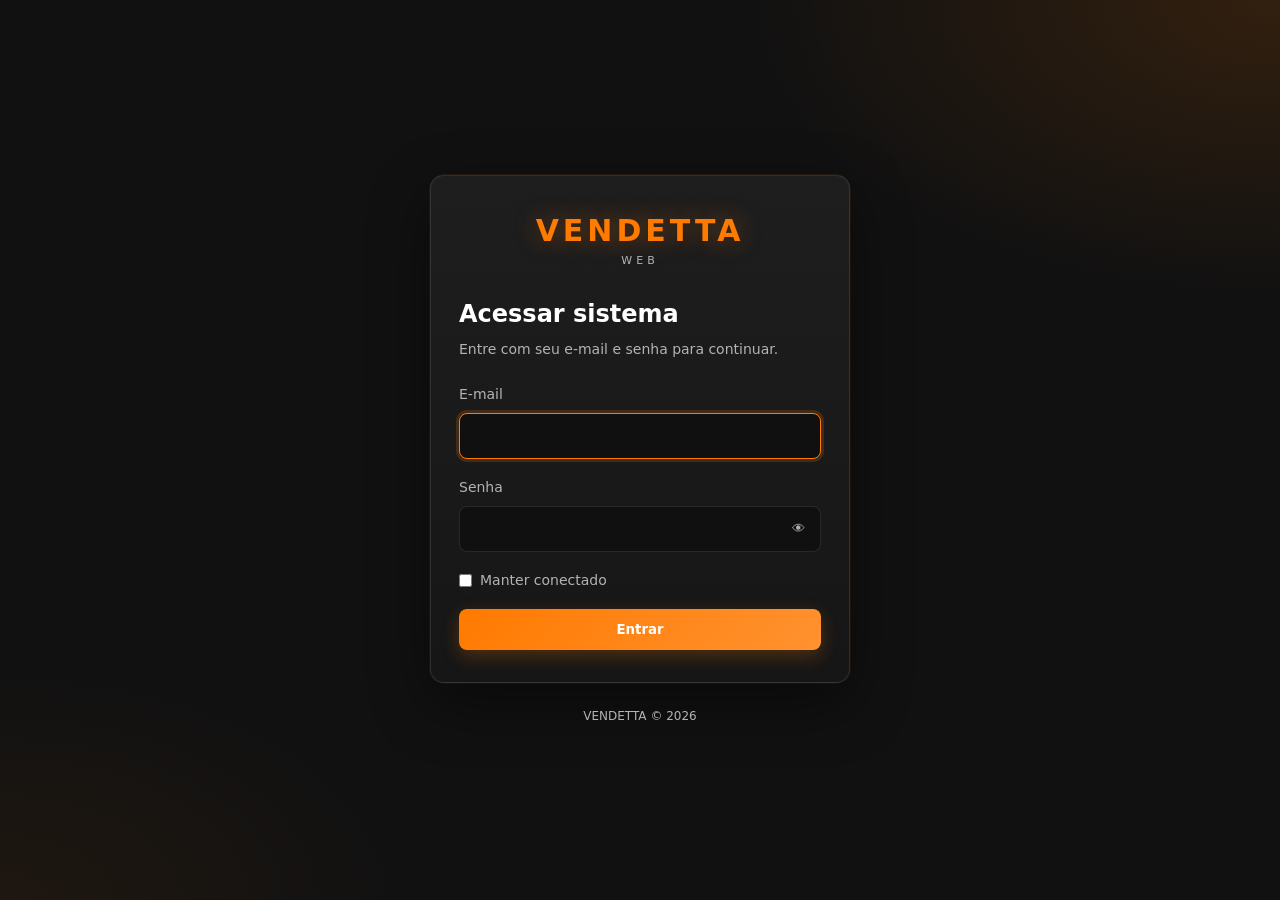
==== commit 8e76eba3: "melhorias da interface" ====
--- a/app.html
+++ b/app.html
@@ -1,499 +1,663 @@
 <!DOCTYPE html>
 <html lang="pt-BR">
+
 <head>
     <meta charset="UTF-8">
-    <meta name="viewport" content="width=device-width, initial-scale=1.0">
-    <link rel="icon" href="data:image/svg+xml,%3Csvg xmlns=%27http://www.w3.org/2000/svg%27 viewBox=%270 0 64 64%27%3E%3Crect width=%2764%27 height=%2764%27 rx=%2714%27 fill=%27%23111%27/%3E%3Ctext x=%2732%27 y=%2748%27 font-family=%27Arial%27 font-size=%2744%27 font-weight=%27bold%27 text-anchor=%27middle%27 fill=%27%23ff7a00%27%3EV%3C/text%3E%3C/svg%3E">
+    <meta name="viewport" content="width=device-width, initial-scale=1.0, viewport-fit=cover">
+    <meta name="theme-color" content="#111111">
+    <meta name="robots" content="noindex">
+    <link rel="icon"
+        href="data:image/svg+xml,%3Csvg xmlns=%27http://www.w3.org/2000/svg%27 viewBox=%270 0 64 64%27%3E%3Crect width=%2764%27 height=%2764%27 rx=%2714%27 fill=%27%23111%27/%3E%3Ctext x=%2732%27 y=%2748%27 font-family=%27Arial%27 font-size=%2744%27 font-weight=%27bold%27 text-anchor=%27middle%27 fill=%27%23ff7a00%27%3EV%3C/text%3E%3C/svg%3E">
     <title>Vendetta WEB</title>
     <link rel="stylesheet" href="assets/css/base.css">
     <link rel="stylesheet" href="assets/css/components.css">
-    <link rel="stylesheet" href="assets/css/calculadora.css">
     <link rel="stylesheet" href="assets/css/encomendas.css">
     <link rel="stylesheet" href="assets/css/perimetros.css">
     <link rel="stylesheet" href="assets/css/horario.css">
     <link rel="stylesheet" href="assets/css/crafts.css">
     <link rel="stylesheet" href="assets/css/crafts-calculo.css">
     <link rel="stylesheet" href="assets/css/rotas.css">
+    <link rel="stylesheet" href="assets/css/investigativa.css">
     <link rel="stylesheet" href="assets/css/sidebar.css">
+    <link rel="stylesheet" href="assets/css/melhorias.css">
     <script src="assets/js/config.js"></script>
     <script src="assets/js/auth.js"></script>
     <script>protegerPagina();</script>
 </head>
-<body>
-    <button class="sidebar-toggle" id="sidebarToggle" type="button" aria-label="Abrir menu" aria-expanded="false">☰</button>
+
+<body class="perfil-carregando">
+    <button class="sidebar-toggle" id="sidebarToggle" type="button" aria-label="Abrir menu"
+        aria-expanded="false">☰</button>
+
     <div class="sidebar-backdrop" id="sidebarBackdrop"></div>
+
     <div class="app-layout">
+
         <aside class="sidebar" id="sidebar">
-            <a class="sidebar-brand" href="#" onclick="mostrarPagina('crafts', document.querySelector('[data-page=crafts]')); return false;">
+
+            <a class="sidebar-brand" href="#"
+                onclick="mostrarPagina('crafts', document.querySelector('[data-page=crafts]')); return false;">
+
                 <span class="brand-name">VENDETTA</span>
                 <span class="brand-subtitle">WEB</span>
+
             </a>
+
             <div class="sidebar-section-label">MENU PRINCIPAL</div>
+
             <nav class="sidebar-menu" aria-label="Menu principal">
+
                 <button class="menu-btn active" data-page="crafts" onclick="mostrarPagina('crafts', this)">
                     <span class="menu-icon">▤</span><span>Crafts</span>
                 </button>
+
                 <button class="menu-btn" data-page="encomendas" onclick="mostrarPagina('encomendas', this)">
                     <span class="menu-icon">▣</span><span>Encomendas</span>
                 </button>
+
                 <button class="menu-btn" data-page="perimetros" onclick="mostrarPagina('perimetros', this)">
                     <span class="menu-icon">◎</span><span>Perímetros</span>
                 </button>
+
                 <button class="menu-btn" data-page="rotas" onclick="mostrarPagina('rotas', this)">
                     <span class="menu-icon">➜</span><span>Rotas</span>
                 </button>
+
                 <button class="menu-btn" data-page="horario" onclick="mostrarPagina('horario', this)">
                     <span class="menu-icon">◷</span><span>Horário de Pista</span>
                 </button>
+
+                <button class="menu-btn" data-page="investigativa" onclick="mostrarPagina('investigativa', this)">
+                    <span class="menu-icon">◈</span><span>Investigativa</span>
+                </button>
+
             </nav>
+
             <div class="sidebar-bottom">
+
                 <div class="sidebar-user">Olá, <strong id="usuarioLogado">Carregando...</strong></div>
                 <button type="button" class="sidebar-logout" onclick="logout()">↪ <span>Sair</span></button>
+
             </div>
+
         </aside>
+
         <div class="app-main">
+
             <header class="mobile-header">
                 <span>VENDETTA <small>WEB</small></span>
             </header>
-    <main class="container">
-        <!-- AVISO: dados antigos salvos só neste navegador -->
-        <div id="avisoMigracao" class="aviso-app so-editor hidden">
-            <div>
-                <strong>Dados antigos encontrados neste navegador</strong>
-                <p id="avisoMigracaoTexto"></p>
-            </div>
-            <div class="aviso-app-acoes">
-                <button type="button" id="btnMigrar" class="btn-primary" onclick="executarMigracao()">Enviar para o banco</button>
-                <button type="button" class="btn-secondary" onclick="dispensarMigracao()">Agora não</button>
-            </div>
-        </div>
-
-<!-- ENCOMENDAS  -->
-        <section id="pagina-encomendas" class="pagina hidden">
-            <div class="page-header">
-                <div>
-                    <span class="section-label">
-                        ENCOMENDAS
-                    </span>
-                    <h1>
-                        Gerenciamento de Encomendas
-                    </h1>
-                    <p>
-                        Crie e acompanhe as encomendas dos produtos.
-                    </p>
+
+            <main class="container">
+
+                <!-- AVISO: dados antigos salvos só neste navegador -->
+                <div id="avisoMigracao" class="aviso-app so-editor hidden">
+
+                    <div>
+                        <strong>Dados antigos encontrados neste navegador</strong>
+                        <p id="avisoMigracaoTexto"></p>
+                    </div>
+
+                    <div class="aviso-app-acoes">
+
+                        <button type="button" id="btnMigrar" class="btn-primary" onclick="executarMigracao()">Enviar
+                            para o banco</button>
+                        <button type="button" class="btn-secondary" onclick="dispensarMigracao()">Agora não</button>
+
+                    </div>
+
                 </div>
-                <button type="button" class="btn-primary so-editor" onclick="abrirModalEncomenda()">
-                    + Nova Encomenda
-                </button>
-            </div>
-            <!-- ESTATISTICAS -->
-            <div class="encomendas-stats">
-                <div class="stat-card">
-                    <span class="stat-icon">
-                        📦
-                    </span>
-                    <div>
-                        <small>
-                            Total
-                        </small>
-                        <strong id="totalEncomendas">
-                            0
-                        </strong>
-                    </div>
-                </div>
-                <div class="stat-card">
-                    <span class="stat-icon">
-                        🟠
-                    </span>
-                    <div>
-                        <small>
-                            Pendentes
-                        </small>
-                        <strong id="encomendasPendentes">
-                            0
-                        </strong>
-                    </div>
-                </div>
-                <div class="stat-card">
-                    <span class="stat-icon">
-                        🟢
-                    </span>
-                    <div>
-                        <small>
-                            Concluídas
-                        </small>
-                        <strong id="encomendasConcluidas">
-                            0
-                        </strong>
-                    </div>
-                </div>
-            </div>
-            <!-- FILTROS  -->
-            <div class="card encomendas-filtros">
-                <div class="input-group">
-                    <label for="pesquisaEncomenda">
-                        Pesquisar
-                    </label>
-                    <input type="text" id="pesquisaEncomenda" placeholder="Produto ou cliente..."
-                        oninput="mostrarEncomendas()">
-                </div>
-                <div class="input-group">
-                    <label for="filtroProdutoEncomenda">
-                        Produto
-                    </label>
-                    <select id="filtroProdutoEncomenda" onchange="mostrarEncomendas()">
-                        <option value="">
-                            Todos os produtos
-                        </option>
-                    </select>
-                </div>
-                <div class="input-group">
-                    <label for="filtroStatusEncomenda">
-                        Status
-                    </label>
-                    <select id="filtroStatusEncomenda" onchange="mostrarEncomendas()">
-                        <option value="">
-                            Todos
-                        </option>
-                        <option value="Pendente">
-                            Pendentes
-                        </option>
-                        <option value="Concluída">
-                            Concluídas
-                        </option>
-                    </select>
-                </div>
-            </div>
-            <!-- CARREGANDO / ERRO -->
-            <div id="encomendasAviso" class="aviso-lista hidden"></div>
-            <!-- LISTA -->
-            <div id="listaEncomendas" class="encomendas-grid"></div>
-            <!-- VAZIO  -->
-            <div id="encomendasVazio" class="card empty-state hidden">
-                <span>
-                    📦
-                </span>
-                <h3>
-                    Nenhuma encomenda encontrada
-                </h3>
-                <p>
-                    Crie uma nova encomenda para começar.
-                </p>
-            </div>
-            <!-- MODAL DE ENCOMENDAS -->
-            <div id="modalEncomenda" class="modal-overlay hidden">
-                <div class="modal-card">
-                    <!-- CABEÇALHO -->
-                    <div class="modal-header">
+
+
+                <!-- ENCOMENDAS  -->
+                <section id="pagina-encomendas" class="pagina hidden">
+
+                    <div class="page-header">
+
                         <div>
+
                             <span class="section-label">
                                 ENCOMENDAS
                             </span>
-                            <h2 id="modalEncomendaTitulo">
-                                Nova Encomenda
-                            </h2>
-                        </div>
-                        <button type="button" class="modal-close" onclick="fecharModalEncomenda()">
-                            ×
+
+                            <h1>
+                                Gerenciamento de Encomendas
+                            </h1>
+
+                            <p>
+                                Crie e acompanhe as encomendas dos produtos.
+                            </p>
+
+                        </div>
+
+                        <button type="button" class="btn-primary so-editor" onclick="abrirModalEncomenda()">
+                            + Nova Encomenda
                         </button>
-                    </div>
-                    <!-- FORMULÁRIO -->
-                    <form id="formEncomenda" onsubmit="salvarEncomenda(event)">
-                        <input type="hidden" id="encomendaId">
-                        <!-- CAMPOS -->
-                        <div class="form-grid">
-                            <!-- PRODUTO -->
-                            <div class="input-group">
-                                <label for="encomendaProduto">
-                                    Produto
-                                </label>
-                                <select id="encomendaProduto" onchange="atualizarValorEncomenda()" required>
-                                    <option value="">
-                                        Selecione um produto
-                                    </option>
-                                </select>
-                            </div>
-                            <!-- QUANTIDADE -->
-                            <div class="input-group">
-                                <label for="encomendaQuantidade">
-                                    Quantidade
-                                </label>
-                                <input type="number" id="encomendaQuantidade" min="1" value="1"
-                                    oninput="atualizarValorEncomenda()" required>
-                            </div>
-                            <!-- TIPO -->
-                            <div class="input-group">
-                                <label for="encomendaTipo">
-                                    Tipo de Cliente
-                                </label>
-                                <select id="encomendaTipo" onchange="atualizarValorEncomenda()" required>
-                                    <option value="CNPJ">
-                                        CNPJ
-                                    </option>
-                                    <option value="CPF">
-                                        CPF
-                                    </option>
-                                    <option value="Parceria">
-                                        Parceria
-                                    </option>
-                                    <option value="Aliado">
-                                        Aliado
-                                    </option>
-                                </select>
-                            </div>
-                            <!-- CLIENTE -->
-                            <div class="input-group">
-                                <label for="encomendaCliente">
-                                    Cliente
-                                </label>
-                                <input type="text" id="encomendaCliente" placeholder="Nome do Cliente...">
-                            </div>
-                        </div>
-                        <!-- VALOR -->
-                        <div id="valorEncomendaPreview" class="valor-encomenda-preview">
-                            Selecione um produto
-                        </div>
-                        <!-- OBSERVAÇÕES -->
+
+                    </div>
+
+
+                    <!-- ESTATISTICAS -->
+                    <div class="encomendas-stats">
+
+                        <div class="stat-card">
+
+                            <span class="stat-icon">📦</span>
+                            <div>
+
+                                <small>Total</small>
+                                <strong id="totalEncomendas">0</strong>
+
+                            </div>
+
+                        </div>
+
+                        <div class="stat-card">
+                            <span class="stat-icon">🟠</span>
+                            <div>
+
+                                <small>Pendentes</small>
+                                <strong id="encomendasPendentes">0</strong>
+
+                            </div>
+
+                        </div>
+
+                        <div class="stat-card">
+
+                            <span class="stat-icon">🟢</span>
+                            <div>
+
+                                <small>Concluídas</small>
+                                <strong id="encomendasConcluidas">0</strong>
+
+                            </div>
+
+                        </div>
+
+                    </div>
+
+
+                    <!-- FILTROS  -->
+                    <div class="card encomendas-filtros">
+
                         <div class="input-group">
-                            <label for="encomendaObservacoes">
-                                Observações
-                            </label>
-                            <textarea id="encomendaObservacoes" rows="4"
-                                placeholder="Observações da encomenda..."></textarea>
-                        </div>
-                        <!-- BOTÕES -->
-                        <div class="modal-actions">
-                            <button type="button" class="btn-secondary" onclick="fecharModalEncomenda()">
-                                Cancelar
-                            </button>
-                            <button type="submit" class="btn-primary">
-                                Salvar Encomenda
-                            </button>
-                        </div>
-                    </form>
-                </div>
-            </div>
-        </section>
-
-        <!-- ======================================
-             PERÍMETROS (somente visualização; dados em dados-perimetros.js)
-        ======================================= -->
-
-        <section id="pagina-perimetros" class="pagina hidden">
-
-            <div class="page-title">
-                <span class="result-label">PERÍMETROS</span>
-                <h1>Perímetros</h1>
-                <p>Escolha um perímetro para ver a imagem.</p>
-            </div>
-
-            <div class="card">
-                <h2>Visualizar perímetro</h2>
-
-                <div class="form-group">
-                    <label for="perimetroSelect">Perímetro</label>
-                    <select id="perimetroSelect" onchange="mostrarPerimetro()">
-                        <option value="">Selecione um perímetro</option>
-                    </select>
-                </div>
-
-                <div id="perimetroVazio" class="perimetro-vazio"></div>
-
-                <div id="perimetroViewer" class="perimetro-viewer hidden">
-                    <div class="perimetro-viewer-header">
-                        <div>
-                            <h3 id="perimetroNome"></h3>
-                            <small id="perimetroDescricao"></small>
-                        </div>
-                        <div class="perimetro-actions">
-                            <button type="button" class="btn-editar-perimetro" onclick="abrirImagemPerimetro()">Ampliar</button>
-                        </div>
-                    </div>
-
-                    <div class="perimetro-imagem-wrap">
-                        <p id="perimetroAviso" class="perimetro-carregando hidden"></p>
-                        <img id="perimetroImagem" alt="" onclick="abrirImagemPerimetro()">
-                    </div>
-                </div>
-            </div>
-
-            <!-- AMPLIAR -->
-            <div id="perimetroLightbox" class="perimetro-lightbox hidden" onclick="fecharImagemPerimetro()">
-                <button type="button" class="perimetro-lightbox-fechar" aria-label="Fechar" onclick="fecharImagemPerimetro()">×</button>
-                <img id="perimetroLightboxImg" alt="">
-            </div>
-
-        </section>
-
-
-        <!-- ======================================
-             HORÁRIO DE PISTA
-        ======================================= -->
-
-        <section id="pagina-horario" class="pagina hidden">
-
-            <div class="page-title">
-                <span class="result-label">HORÁRIO DE PISTA</span>
-                <h1>Horário de Pista</h1>
-                <p>Informe o horário do jogo e descubra que horas será meia-noite no jogo.
-                    10 minutos de Brasília equivalem a 1 hora no jogo.</p>
-            </div>
-
-            <div class="card">
-                <h2>Calcular meia-noite</h2>
-
-                <form id="formHorario" onsubmit="calcularHorarioPista(event)">
-                    <div class="horario-campos">
+
+                            <label for="pesquisaEncomenda">Pesquisar</label>
+                            <input type="text" id="pesquisaEncomenda" placeholder="Produto ou cliente..."
+                                oninput="mostrarEncomendas()">
+
+                        </div>
+
+                        <div class="input-group">
+
+                            <label for="filtroProdutoEncomenda">Produto</label>
+                            <select id="filtroProdutoEncomenda" onchange="mostrarEncomendas()">
+
+                                <option value="">Todos os produtos</option>
+
+                            </select>
+
+                        </div>
+
+                        <div class="input-group">
+
+                            <label for="filtroStatusEncomenda">Status</label>
+                            <select id="filtroStatusEncomenda" onchange="mostrarEncomendas()">
+
+                                <option value="">Todos</option>
+                                <option value="Pendente">Pendentes</option>
+                                <option value="Concluída">Concluídas</option>
+
+                            </select>
+
+                        </div>
+
+                    </div>
+
+                    <!-- CARREGANDO / ERRO -->
+                    <div id="encomendasAviso" class="aviso-lista hidden"></div>
+                    <!-- LISTA -->
+                    <div id="listaEncomendas" class="encomendas-grid"></div>
+                    <!-- VAZIO  -->
+                    <div id="encomendasVazio" class="card empty-state hidden">
+
+                        <span>📦</span>
+                        <h3>Nenhuma encomenda encontrada</h3>
+                        <p>Crie uma nova encomenda para começar.</p>
+
+                    </div>
+
+
+                    <!-- MODAL DE ENCOMENDAS -->
+
+                    <div id="modalEncomenda" class="modal-overlay hidden">
+
+                        <div class="modal-card">
+
+                            <!-- CABEÇALHO -->
+                            <div class="modal-header">
+
+                                <div>
+
+                                    <span class="section-label">ENCOMENDAS</span>
+                                    <h2 id="modalEncomendaTitulo">Nova Encomenda</h2>
+
+                                </div>
+
+                                <button type="button" class="modal-close" onclick="fecharModalEncomenda()">×</button>
+
+                            </div>
+
+
+                            <!-- FORMULÁRIO -->
+                            <form id="formEncomenda" onsubmit="salvarEncomenda(event)">
+
+                                <input type="hidden" id="encomendaId">
+
+                                <!-- CAMPOS -->
+                                <div class="form-grid">
+
+                                    <!-- PRODUTO -->
+                                    <div class="input-group">
+
+                                        <label for="encomendaProduto">Produto</label>
+                                        <select id="encomendaProduto" onchange="atualizarValorEncomenda()" required>
+
+                                            <option value="">Selecione um produto</option>
+
+                                        </select>
+
+                                    </div>
+
+                                    <!-- QUANTIDADE -->
+                                    <div class="input-group">
+
+                                        <label for="encomendaQuantidade"> Quantidade</label>
+                                        <input type="number" id="encomendaQuantidade" min="1" value="1"
+                                            oninput="atualizarValorEncomenda()" required>
+
+                                    </div>
+
+                                    <!-- TIPO -->
+                                    <div class="input-group">
+
+                                        <label for="encomendaTipo">Tipo de Cliente</label>
+                                        <select id="encomendaTipo" onchange="atualizarValorEncomenda()" required>
+
+                                            <option value="CNPJ">CNPJ</option>
+                                            <option value="CPF">CPF</option>
+                                            <option value="Parceria">Parceria</option>
+                                            <option value="Aliado">Aliado</option>
+
+                                        </select>
+
+                                    </div>
+
+                                    <!-- CLIENTE -->
+                                    <div class="input-group">
+
+                                        <label for="encomendaCliente">Cliente</label>
+                                        <input type="text" id="encomendaCliente" placeholder="Nome do Cliente...">
+
+                                    </div>
+
+                                </div>
+
+                                <!-- VALOR -->
+                                <div id="valorEncomendaPreview" class="valor-encomenda-preview">Selecione um produto
+                                </div>
+
+                                <!-- OBSERVAÇÕES -->
+                                <div class="input-group">
+
+                                    <label for="encomendaObservacoes">Observações</label>
+                                    <textarea id="encomendaObservacoes" rows="4"
+                                        placeholder="Observações da encomenda..."></textarea>
+
+                                </div>
+
+                                <!-- BOTÕES -->
+                                <div class="modal-actions">
+
+                                    <button type="button" class="btn-secondary"
+                                        onclick="fecharModalEncomenda()">Cancelar</button>
+                                    <button type="submit" class="btn-primary">Salvar Encomenda</button>
+
+                                </div>
+
+                            </form>
+
+                        </div>
+
+                    </div>
+
+                </section>
+
+
+
+                <!-- PERÍMETROS (somente visualização; dados em dados-perimetros.js) -->
+
+                <section id="pagina-perimetros" class="pagina hidden">
+
+                    <div class="page-title">
+
+                        <span class="result-label">PERÍMETROS</span>
+                        <h1>Perímetros</h1>
+                        <p>Escolha um perímetro para ver a imagem.</p>
+
+                    </div>
+
+                    <div class="card">
+                        <h2>Visualizar perímetro</h2>
+
                         <div class="form-group">
-                            <label for="horarioJogo">Horário no jogo</label>
-                            <input type="time" id="horarioJogo" step="60" required>
-                        </div>
-
-                    </div>
-
-                    <button type="submit" class="btn-primary">Calcular</button>
-                </form>
-            </div>
-
-            <div id="horarioResultado" class="card hidden">
-                <span class="result-label">PRÓXIMA MEIA-NOITE NO JOGO</span>
-                <div id="horarioMeiaNoite" class="horario-grande">--:--:--</div>
-                <div id="horarioMeiaNoiteDia" class="horario-dia"></div>
-
-                <div class="horario-stats">
-                    <div class="horario-stat">
-                        <span>Faltam (tempo real)</span>
-                        <strong id="horarioFaltam">--</strong>
-                    </div>
-                    <div class="horario-stat">
-                        <span>Horas de jogo até lá</span>
-                        <strong id="horarioFaltamJogo">--</strong>
-                    </div>
-                    <div class="horario-stat">
-                        <span>Agora no jogo (estimado)</span>
-                        <strong id="horarioAgoraJogo">--:--</strong>
-                    </div>
-                </div>
-
-                <h3 class="horario-subtitulo">Próximas meias-noites</h3>
-                <ul id="horarioLista" class="horario-lista"></ul>
-
-                <p id="horarioBase" class="horario-base"></p>
-
-                <button type="button" class="btn-secondary" onclick="limparHorarioPista()">Limpar</button>
-            </div>
-
-        </section>
-
-
-        <!-- ======================================
-             CRAFTS (somente visualização; dados em dados-crafts.js)
-        ======================================= -->
-
-        <section id="pagina-crafts" class="pagina">
-
-            <div class="page-title">
-                <span class="result-label">CRAFTS</span>
-                <h1>Crafts</h1>
-                <p>Consulte os materiais de cada craft. Clique em um craft para calcular a quantidade, os intermediários, o total de matéria-prima e o valor.</p>
-            </div>
-
-            <div class="card crafts-filtros">
-                <div class="form-group">
-                    <label for="pesquisaCraft">Pesquisar</label>
-                    <input type="text" id="pesquisaCraft" placeholder="Nome do craft ou do material..." oninput="mostrarCrafts()">
-                </div>
-
-                <div class="form-group">
-                    <label for="filtroCategoriaCraft">Categoria</label>
-                    <select id="filtroCategoriaCraft" onchange="mostrarCrafts()">
-                        <option value="">Todas as categorias</option>
-                    </select>
-                </div>
-            </div>
-
-            <div id="listaCrafts" class="crafts-grid"></div>
-            <div id="craftsVazio" class="perimetro-vazio hidden"></div>
-
-            <!-- JANELA: quantidade e materiais necessários -->
-            <div id="craftModal" class="craft-modal-overlay hidden" onclick="fecharCraft(event)">
-                <div class="craft-modal" role="dialog" aria-modal="true" aria-labelledby="craftModalTitulo">
-                    <button type="button" class="craft-modal-fechar" aria-label="Fechar" onclick="fecharCraft()">×</button>
-
-                    <span id="craftModalCategoria" class="craft-categoria"></span>
-                    <h2 id="craftModalTitulo"></h2>
-                    <p id="craftModalProduz" class="craft-modal-sub"></p>
-
-                    <div class="form-group">
-                        <label for="craftQuantidade">Quantidade desejada</label>
-                        <input type="number" id="craftQuantidade" min="1" step="1" inputmode="numeric" oninput="calcularCraftSelecionado()">
-                    </div>
-
-                    <div id="craftResultado"></div>
-                </div>
-            </div>
-
-        </section>
-
-        <!-- ======================================
-             ROTAS (somente visualização; dados em dados-rotas.js)
-        ======================================= -->
-
-        <section id="pagina-rotas" class="pagina hidden">
-
-            <div class="page-title">
-                <span class="result-label">ROTAS</span>
-                <h1>Rotas</h1>
-                <p>Escolha uma rota para ver a imagem.</p>
-            </div>
-
-            <div class="card">
-                <h2>Visualizar rota</h2>
-
-                <div class="form-group">
-                    <label for="rotaSelect">Rota</label>
-                    <select id="rotaSelect" onchange="mostrarRota()">
-                        <option value="">Selecione uma rota</option>
-                    </select>
-                </div>
-
-                <div id="rotaVazio" class="perimetro-vazio"></div>
-
-                <div id="rotaViewer" class="perimetro-viewer hidden">
-                    <div class="perimetro-viewer-header">
-                        <div>
-                            <h3 id="rotaNome"></h3>
-                            <small id="rotaDescricao"></small>
-                        </div>
-                        <div class="perimetro-actions">
-                            <button type="button" class="btn-editar-perimetro" onclick="abrirImagemRota()">Ampliar</button>
-                        </div>
-                    </div>
-
-                    <div class="perimetro-imagem-wrap">
-                        <p id="rotaAviso" class="perimetro-carregando hidden"></p>
-                        <img id="rotaImagem" alt="" onclick="abrirImagemRota()">
-                    </div>
-                </div>
-            </div>
-
-            <!-- AMPLIAR -->
-            <div id="rotaLightbox" class="perimetro-lightbox hidden" onclick="fecharImagemRota()">
-                <button type="button" class="perimetro-lightbox-fechar" aria-label="Fechar" onclick="fecharImagemRota()">×</button>
-                <img id="rotaLightboxImg" alt="">
-            </div>
-
-        </section>
-
-    </main>
-    <!-- ==========================================
-         FOOTER
-    =========================================== -->
-    <footer class="app-footer">
-        <p>VENDETTA © 2026</p>
-    </footer>
+
+                            <label for="perimetroSelect">Perímetro</label>
+                            <select id="perimetroSelect" onchange="mostrarPerimetro()">
+
+                                <option value="">Selecione um perímetro</option>
+
+                            </select>
+
+                        </div>
+
+                        <div id="perimetroVazio" class="perimetro-vazio"></div>
+
+                        <div id="perimetroViewer" class="perimetro-viewer hidden">
+                            <div class="perimetro-viewer-header">
+
+                                <div>
+
+                                    <h3 id="perimetroNome"></h3>
+                                    <small id="perimetroDescricao"></small>
+
+                                </div>
+
+                                <div class="perimetro-actions">
+
+                                    <button type="button" class="btn-editar-perimetro"
+                                        onclick="abrirImagemPerimetro()">Ampliar</button>
+
+                                </div>
+
+                            </div>
+
+                            <div class="perimetro-imagem-wrap">
+
+                                <p id="perimetroAviso" class="perimetro-carregando hidden"></p>
+                                <img id="perimetroImagem" alt="" onclick="abrirImagemPerimetro()">
+
+                            </div>
+
+                        </div>
+
+                    </div>
+
+
+                    <!-- AMPLIAR -->
+                    <div id="perimetroLightbox" class="perimetro-lightbox hidden" onclick="fecharImagemPerimetro()">
+
+                        <button type="button" class="perimetro-lightbox-fechar" aria-label="Fechar"
+                            onclick="fecharImagemPerimetro()">×</button>
+                        <img id="perimetroLightboxImg" alt="">
+
+                    </div>
+
+                </section>
+
+
+                <!-- HORÁRIO DE PISTA -->
+
+                <section id="pagina-horario" class="pagina hidden">
+
+                    <div class="page-title">
+
+                        <span class="result-label">HORÁRIO DE PISTA</span>
+                        <h1>Horário de Pista</h1>
+                        <p>Informe o horário do jogo e descubra que horas será meia-noite no jogo.
+                            10 minutos de Brasília equivalem a 1 hora no jogo.</p>
+
+                    </div>
+
+                    <div class="card">
+                        <h2>Calcular meia-noite</h2>
+
+                        <form id="formHorario" onsubmit="calcularHorarioPista(event)">
+
+                            <div class="horario-campos">
+                                <div class="form-group">
+                                    <label for="horarioJogo">Horário no jogo</label>
+                                    <input type="time" id="horarioJogo" step="60" required>
+                                </div>
+
+                            </div>
+
+                            <button type="submit" class="btn-primary">Calcular</button>
+
+                        </form>
+
+                    </div>
+
+                    <div id="horarioResultado" class="card hidden">
+
+                        <span class="result-label">PRÓXIMA MEIA-NOITE NO JOGO</span>
+                        <div id="horarioMeiaNoite" class="horario-grande">--:--:--</div>
+                        <div id="horarioMeiaNoiteDia" class="horario-dia"></div>
+
+                        <div class="horario-stats">
+
+                            <div class="horario-stat">
+
+                                <span>Faltam (tempo real)</span>
+                                <strong id="horarioFaltam">--</strong>
+
+                            </div>
+
+                            <div class="horario-stat">
+
+                                <span>Horas de jogo até lá</span>
+                                <strong id="horarioFaltamJogo">--</strong>
+
+                            </div>
+
+                            <div class="horario-stat">
+
+                                <span>Agora no jogo (estimado)</span>
+                                <strong id="horarioAgoraJogo">--:--</strong>
+
+                            </div>
+
+                        </div>
+
+                        <h3 class="horario-subtitulo">Próximas meias-noites</h3>
+                        <ul id="horarioLista" class="horario-lista"></ul>
+
+                        <p id="horarioBase" class="horario-base"></p>
+
+                        <button type="button" class="btn-secondary" onclick="limparHorarioPista()">Limpar</button>
+
+                    </div>
+
+                </section>
+
+
+                <!-- CRAFTS (somente visualização; dados em dados-crafts.js) -->
+
+                <section id="pagina-crafts" class="pagina">
+
+                    <div class="page-title">
+
+                        <span class="result-label">CRAFTS</span>
+                        <h1>Crafts</h1>
+                        <p>Consulte os materiais de cada craft. Clique em um craft para calcular a quantidade, os
+                            intermediários,
+                            o total de matéria-prima e o valor.</p>
+
+                    </div>
+
+                    <div class="card crafts-filtros">
+                        <div class="form-group">
+
+                            <label for="pesquisaCraft">Pesquisar</label>
+                            <input type="text" id="pesquisaCraft" placeholder="Nome do craft ou do material..."
+                                oninput="mostrarCrafts()">
+
+                        </div>
+
+                        <div class="form-group">
+
+                            <label for="filtroCategoriaCraft">Categoria</label>
+                            <select id="filtroCategoriaCraft" onchange="mostrarCrafts()">
+                                <option value="">Todas as categorias</option>
+                            </select>
+
+                        </div>
+
+                    </div>
+
+                    <div id="listaCrafts" class="crafts-grid"></div>
+                    <div id="craftsVazio" class="perimetro-vazio hidden"></div>
+
+                    <!-- JANELA: quantidade e materiais necessários -->
+                    <div id="craftModal" class="craft-modal-overlay hidden" onclick="fecharCraft(event)">
+
+                        <div class="craft-modal" role="dialog" aria-modal="true" aria-labelledby="craftModalTitulo">
+
+                            <button type="button" class="craft-modal-fechar" aria-label="Fechar"
+                                onclick="fecharCraft()">×</button>
+
+                            <span id="craftModalCategoria" class="craft-categoria"></span>
+                            <h2 id="craftModalTitulo"></h2>
+                            <p id="craftModalProduz" class="craft-modal-sub"></p>
+
+                            <div class="form-group">
+
+                                <label for="craftQuantidade">Quantidade desejada</label>
+                                <input type="number" id="craftQuantidade" min="1" step="1" inputmode="numeric"
+                                    oninput="calcularCraftSelecionado()">
+
+                            </div>
+
+                            <div id="craftResultado"></div>
+                        </div>
+                    </div>
+
+                </section>
+
+
+                <!-- ROTAS (somente visualização; dados em dados-rotas.js) -->
+
+                <section id="pagina-rotas" class="pagina hidden">
+
+                    <div class="page-title">
+
+                        <span class="result-label">ROTAS</span>
+                        <h1>Rotas</h1>
+                        <p>Escolha uma rota para ver a imagem.</p>
+
+                    </div>
+
+                    <div class="card">
+
+                        <h2>Visualizar rota</h2>
+
+                        <div class="form-group">
+
+                            <label for="rotaSelect">Rota</label>
+                            <select id="rotaSelect" onchange="mostrarRota()">
+                                <option value="">Selecione uma rota</option>
+                            </select>
+
+                        </div>
+
+                        <div id="rotaVazio" class="perimetro-vazio"></div>
+
+                        <div id="rotaViewer" class="perimetro-viewer hidden">
+
+                            <div class="perimetro-viewer-header">
+
+                                <div>
+
+                                    <h3 id="rotaNome"></h3>
+                                    <small id="rotaDescricao"></small>
+
+                                </div>
+
+                                <div class="perimetro-actions">
+
+                                    <button type="button" class="btn-editar-perimetro"
+                                        onclick="abrirImagemRota()">Ampliar</button>
+
+                                </div>
+
+                            </div>
+
+                            <div class="perimetro-imagem-wrap">
+
+                                <p id="rotaAviso" class="perimetro-carregando hidden"></p>
+                                <img id="rotaImagem" alt="" onclick="abrirImagemRota()">
+
+                            </div>
+
+                        </div>
+
+                    </div>
+
+
+                    <!-- AMPLIAR -->
+                    <div id="rotaLightbox" class="perimetro-lightbox hidden" onclick="fecharImagemRota()">
+
+                        <button type="button" class="perimetro-lightbox-fechar" aria-label="Fechar"
+                            onclick="fecharImagemRota()">×</button>
+                        <img id="rotaLightboxImg" alt="">
+
+                    </div>
+
+                </section>
+
+
+                <!-- INVESTIGATIVA (leva a outro site; dados em dados-investigativa.js) -->
+
+                <section id="pagina-investigativa" class="pagina hidden">
+
+                    <div class="page-title">
+
+                        <span class="result-label">INVESTIGATIVA</span>
+                        <h1>Investigativa</h1>
+                        <p>Acesso ao site externo da Investigativa.</p>
+
+                    </div>
+
+                    <div class="card">
+
+                        <div id="investigativaConteudo"></div>
+
+                    </div>
+
+                </section>
+
+            </main>
+
+
+            <!-- FOOTER -->
+            <footer class="app-footer">
+
+                <p>VENDETTA © 2026</p>
+
+            </footer>
+
         </div><!-- /.app-main -->
     </div><!-- /.app-layout -->
+
+
+
+
+
+
+
+
+
     <script src="assets/js/api.js"></script>
     <script src="assets/js/dados.js"></script>
     <script src="assets/js/utils.js"></script>
@@ -506,8 +670,13 @@
     <script src="assets/js/crafts.js"></script>
     <script src="assets/js/dados-rotas.js"></script>
     <script src="assets/js/rotas.js"></script>
+    <script src="assets/js/dados-investigativa.js"></script>
+    <script src="assets/js/investigativa.js"></script>
     <script src="assets/js/sidebar.js"></script>
     <script src="assets/js/migracao.js"></script>
     <script src="assets/js/main.js"></script>
+    <script src="assets/js/interativo.js"></script>
+
 </body>
-</html>
+
+</html>
--- a/assets/css/investigativa.css
+++ b/assets/css/investigativa.css
@@ -0,0 +1,128 @@
+/* ==========================================
+   INVESTIGATIVA
+========================================== */
+.investigativa-descricao {
+    margin: 0 0 20px;
+    color: var(--gray);
+    font-size: 15px;
+    line-height: 1.6;
+}
+
+.investigativa-aviso {
+    padding: 4px 4px 0;
+}
+
+.investigativa-aviso-topo {
+    display: flex;
+    align-items: center;
+    gap: 14px;
+    margin-bottom: 14px;
+}
+
+.investigativa-aviso-topo h2 {
+    margin: 0;
+    font-size: 22px;
+}
+
+.investigativa-icone {
+    display: flex;
+    flex-shrink: 0;
+    align-items: center;
+    justify-content: center;
+    width: 44px;
+    height: 44px;
+    border: 1px solid rgba(255, 122, 0, 0.4);
+    border-radius: 12px;
+    background: rgba(255, 122, 0, 0.12);
+    color: var(--orange);
+    font-size: 22px;
+    font-weight: bold;
+}
+
+.investigativa-texto {
+    margin: 0 0 18px;
+    color: var(--gray);
+    font-size: 15px;
+    line-height: 1.7;
+}
+
+.investigativa-destino {
+    margin-bottom: 18px;
+    padding: 16px 18px;
+    border: 1px solid rgba(255, 122, 0, 0.35);
+    border-radius: 10px;
+    background: rgba(255, 122, 0, 0.07);
+}
+
+.investigativa-destino span {
+    display: block;
+    margin-bottom: 4px;
+    color: var(--gray);
+    font-size: 12px;
+    letter-spacing: 1px;
+    text-transform: uppercase;
+}
+
+.investigativa-destino strong {
+    display: block;
+    color: var(--orange);
+    font-size: 22px;
+    overflow-wrap: anywhere;
+}
+
+.investigativa-destino small {
+    display: block;
+    margin-top: 6px;
+    color: #8a8a8a;
+    font-size: 12px;
+    overflow-wrap: anywhere;
+}
+
+.investigativa-lista {
+    margin: 0 0 22px;
+    padding-left: 20px;
+    color: var(--gray);
+    font-size: 14px;
+    line-height: 1.8;
+}
+
+.investigativa-lista .investigativa-perigo {
+    color: #ff9a4d;
+    font-weight: bold;
+}
+
+.investigativa-botao {
+    display: flex;
+    align-items: center;
+    justify-content: center;
+    gap: 10px;
+    text-decoration: none;
+}
+
+.investigativa-config {
+    padding: 18px 20px;
+    border: 1px dashed var(--border);
+    border-radius: 10px;
+    background: #151515;
+}
+
+.investigativa-config strong {
+    color: var(--orange);
+}
+
+.investigativa-config p {
+    margin: 8px 0 0;
+    color: var(--gray);
+    font-size: 14px;
+    line-height: 1.6;
+}
+
+@media (max-width: 600px) {
+    .investigativa-aviso-topo h2 {
+        font-size: 18px;
+    }
+
+    .investigativa-destino strong {
+        font-size: 18px;
+    }
+}
--- a/assets/css/melhorias.css
+++ b/assets/css/melhorias.css
@@ -0,0 +1,97 @@
+/* melhorias.css - visual, interação e responsividade (carregar por último) */
+:root{--orange-glow:rgba(255,122,0,.35);--radius:14px;--ease:cubic-bezier(.2,.8,.2,1);--gray:#b3b3b3}
+html{scroll-behavior:smooth;-webkit-text-size-adjust:100%}
+*{scrollbar-width:thin;scrollbar-color:#3a3a3a transparent}
+body{background:radial-gradient(900px 500px at 100% 0%,rgba(255,122,0,.14),transparent 60%),radial-gradient(700px 400px at 0% 100%,rgba(255,122,0,.06),transparent 60%),var(--black);background-attachment:fixed;font-family:system-ui,-apple-system,"Segoe UI",Roboto,Arial,sans-serif;line-height:1.5}
+::selection{background:var(--orange);color:#111}
+:focus-visible{outline:2px solid var(--orange);outline-offset:2px}
+input,select,textarea{font-size:16px;transition:border-color .2s,box-shadow .2s}
+input:focus-visible,select:focus-visible,textarea:focus-visible{outline:none}
+input:focus,select:focus,textarea:focus{border-color:var(--orange);box-shadow:0 0 0 3px rgba(255,122,0,.18)}
+select{cursor:pointer}
+button{-webkit-tap-highlight-color:transparent}
+img{max-width:100%}
+
+/* evita botões de edição piscando para quem só visualiza */
+.perfil-carregando .so-editor{visibility:hidden}
+
+/* cards e títulos */
+.card{background:linear-gradient(180deg,#1d1d1d,#171717);border-radius:var(--radius);box-shadow:0 1px 0 rgba(255,255,255,.04) inset,0 10px 30px rgba(0,0,0,.25)}
+.page-title h1{letter-spacing:-.5px}
+.page-title h1::after{content:"";display:block;width:48px;height:3px;margin-top:10px;border-radius:3px;background:linear-gradient(90deg,var(--orange),transparent)}
+
+/* botões */
+.btn-primary,#pagina-encomendas .btn-primary{background:linear-gradient(135deg,var(--orange),#ff9230);box-shadow:0 6px 18px rgba(255,122,0,.25)}
+.btn-primary:hover,#pagina-encomendas .btn-primary:hover{background:linear-gradient(135deg,#ff8a1f,var(--orange-light));box-shadow:0 8px 24px var(--orange-glow)}
+.btn-primary:active,.btn-secondary:active,.menu-btn:active,.chip:active{transform:scale(.97)}
+
+/* sidebar */
+.sidebar{background:linear-gradient(180deg,#1a1a1a,#131313);height:100vh;height:100dvh}
+.sidebar .menu-btn{transition:background .2s,color .2s,transform .2s,padding .2s}
+.sidebar .menu-btn:hover{padding-left:18px}
+.sidebar .menu-btn.active{background:linear-gradient(90deg,var(--orange),rgba(255,122,0,.7));box-shadow:0 6px 18px rgba(255,122,0,.22)}
+
+/* crafts / encomendas */
+.craft-card,.encomenda-card,#pagina-encomendas .encomenda-card{transition:transform .25s var(--ease),border-color .25s,box-shadow .25s}
+.craft-card:hover{transform:translateY(-4px);box-shadow:0 14px 30px rgba(0,0,0,.35),0 0 0 1px rgba(255,122,0,.35)}
+.craft-card:active{transform:translateY(-1px)}
+.craft-dica,.encomenda-id,.horario-base,.perimetro-viewer-header small{color:#9a9a9a}
+.crafts-filtros{grid-template-columns:1fr}
+.crafts-filtros .form-group:nth-child(2){display:none}
+.crafts-grid,.encomendas-grid{grid-template-columns:repeat(auto-fill,minmax(min(100%,300px),1fr))}
+.craft-materiais li span{min-width:0;overflow-wrap:anywhere}
+@media(min-width:381px){.encomenda-actions,#pagina-encomendas .encomenda-actions{grid-template-columns:repeat(3,1fr)}}
+@media(min-width:769px){#pagina-encomendas .encomendas-grid{grid-template-columns:repeat(2,minmax(0,1fr))}}
+#pagina-encomendas .stat-card{cursor:pointer;transition:transform .2s,border-color .2s,box-shadow .2s}
+#pagina-encomendas .stat-card:hover{border-color:rgba(255,122,0,.5);transform:translateY(-2px)}
+#pagina-encomendas .stat-card.ativo{border-color:var(--orange);box-shadow:0 0 0 1px var(--orange) inset}
+
+/* chips */
+.chips{display:flex;gap:8px;flex-wrap:wrap;margin:0 0 18px}
+.chip{flex:none;padding:8px 14px;border:1px solid var(--border);border-radius:999px;background:#1b1b1b;color:var(--gray);font-size:13px;font-weight:600;cursor:pointer;transition:.2s}
+.chip:hover{border-color:rgba(255,122,0,.5);color:#fff}
+.chip.ativo{background:var(--orange);border-color:var(--orange);color:#111}
+.chip small{margin-left:6px;opacity:.7}
+.craft-copiar{width:auto;margin-top:18px}
+
+/* modais */
+.craft-modal-overlay,#pagina-encomendas .modal-overlay,.perimetro-lightbox{backdrop-filter:blur(6px);animation:fade .2s ease}
+.craft-modal,#pagina-encomendas .modal-card{animation:pop .25s var(--ease)}
+.craft-modal{max-height:90vh;max-height:90dvh}
+@keyframes fade{from{opacity:0}to{opacity:1}}
+@keyframes pop{from{opacity:0;transform:translateY(14px) scale(.97)}to{opacity:1;transform:none}}
+
+/* galeria (perímetros / rotas) */
+.perimetro-lightbox-seta{position:absolute;top:50%;width:46px;height:46px;margin-top:-23px;border:1px solid #444;border-radius:50%;background:rgba(41,41,41,.85);color:#fff;font-size:22px;cursor:pointer}
+.perimetro-lightbox-seta:hover{border-color:var(--orange);color:var(--orange)}
+.perimetro-lightbox-seta.esq{left:14px}.perimetro-lightbox-seta.dir{right:14px}
+
+/* toasts */
+#toasts{position:fixed;left:50%;bottom:calc(20px + env(safe-area-inset-bottom));transform:translateX(-50%);z-index:10000;display:flex;flex-direction:column;gap:10px;width:min(440px,92vw);pointer-events:none}
+.toast{pointer-events:auto;padding:14px 16px;border:1px solid var(--border);border-left:4px solid var(--orange);border-radius:12px;background:#222;box-shadow:0 12px 30px rgba(0,0,0,.5);font-size:14px;animation:pop .25s var(--ease);transition:.25s}
+.toast.erro{border-left-color:#ff5b5b}
+.toast.sai{opacity:0;transform:translateY(8px)}
+
+.horario-grande{text-shadow:0 0 30px rgba(255,122,0,.35)}
+
+/* login */
+.login-page{min-height:100vh;min-height:100dvh}
+.login-card{background:linear-gradient(180deg,#1e1e1e,#161616);box-shadow:0 20px 60px rgba(0,0,0,.45),0 0 0 1px rgba(255,122,0,.08)}
+.login-brand span{text-shadow:0 0 24px rgba(255,122,0,.4)}
+
+/* responsivo */
+@media(max-width:900px){
+  .sidebar{visibility:hidden;transition:transform .25s var(--ease),visibility 0s linear .25s}
+  .sidebar.open{visibility:visible;transition-delay:0s;box-shadow:20px 0 60px rgba(0,0,0,.6)}
+  .container{margin:20px auto}
+  .sidebar-toggle{top:calc(12px + env(safe-area-inset-top))}
+  .mobile-header{position:sticky;top:0;z-index:900;padding-top:calc(20px + env(safe-area-inset-top));background:rgba(17,17,17,.85);backdrop-filter:blur(10px)}
+}
+@media(max-width:600px){
+  .page-title h1{font-size:26px}
+  .card{padding:18px}
+  .craft-formula{white-space:normal}
+  .chips{flex-wrap:nowrap;overflow-x:auto;padding-bottom:6px;scrollbar-width:none}
+  .perimetro-lightbox-seta{width:40px;height:40px}
+}
+@media(prefers-reduced-motion:reduce){*,*::before,*::after{animation-duration:.01ms!important;transition-duration:.01ms!important;scroll-behavior:auto!important}}
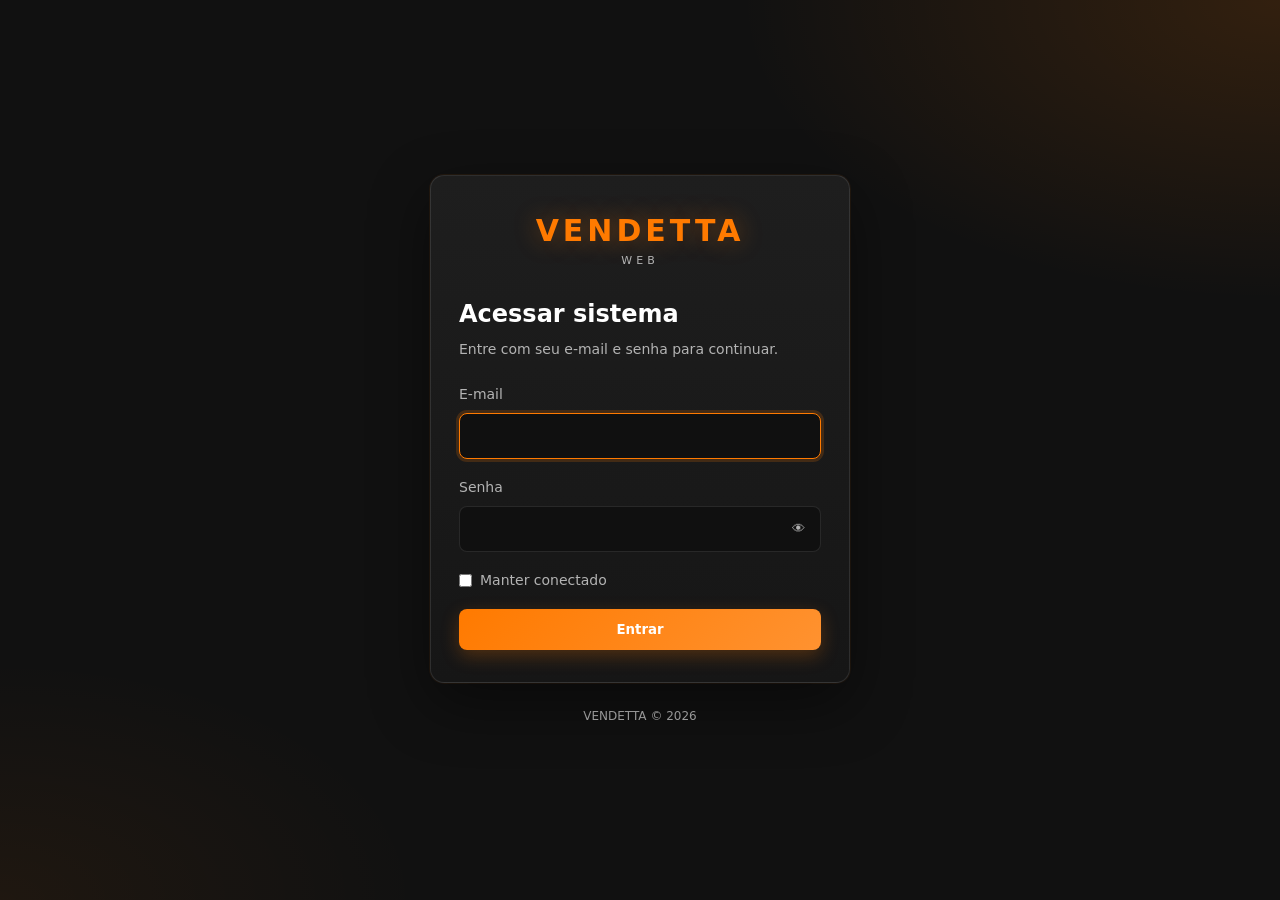
==== commit f1f15ac3: "." ====
--- a/app.html
+++ b/app.html
@@ -288,7 +288,7 @@
                                             <option value="CNPJ">CNPJ</option>
                                             <option value="CPF">CPF</option>
                                             <option value="Parceria">Parceria</option>
-                                            <option value="Aliado">Aliado</option>
+                                            <option value="Aliado">Aliança</option>
 
                                         </select>
 
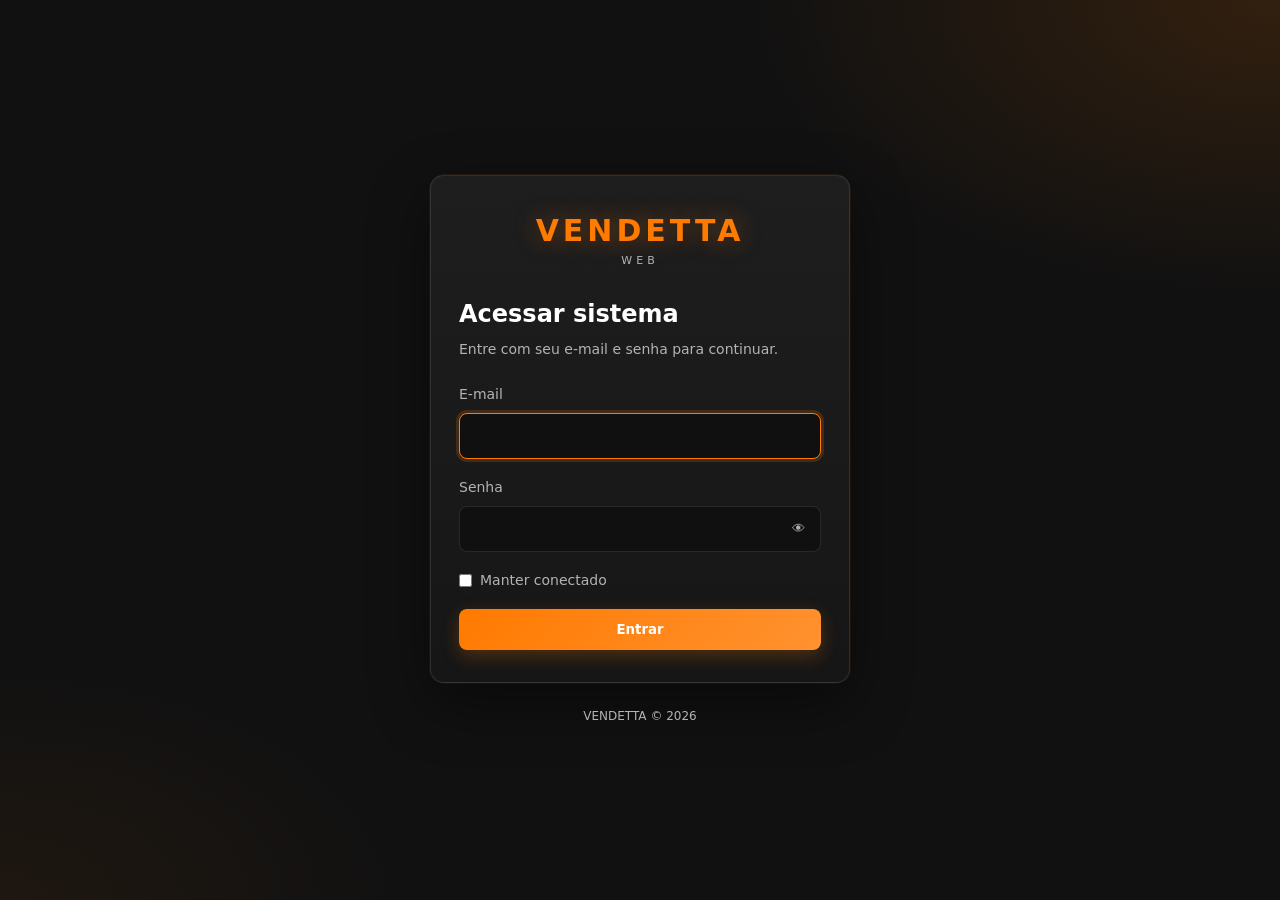
==== commit 065a371d: "." ====
--- a/app.html
+++ b/app.html
@@ -288,7 +288,7 @@
                                             <option value="CNPJ">CNPJ</option>
                                             <option value="CPF">CPF</option>
                                             <option value="Parceria">Parceria</option>
-                                            <option value="Aliado">Aliança</option>
+                                            <option value="Aliado">Aliado</option>
 
                                         </select>
 
@@ -659,6 +659,7 @@
 
 
     <script src="assets/js/api.js"></script>
+    <script src="assets/js/dados-crafts.js"></script>
     <script src="assets/js/dados.js"></script>
     <script src="assets/js/utils.js"></script>
     <script src="assets/js/navegacao.js"></script>
@@ -666,7 +667,6 @@
     <script src="assets/js/dados-perimetros.js"></script>
     <script src="assets/js/perimetros.js"></script>
     <script src="assets/js/horario.js"></script>
-    <script src="assets/js/dados-crafts.js"></script>
     <script src="assets/js/crafts.js"></script>
     <script src="assets/js/dados-rotas.js"></script>
     <script src="assets/js/rotas.js"></script>
